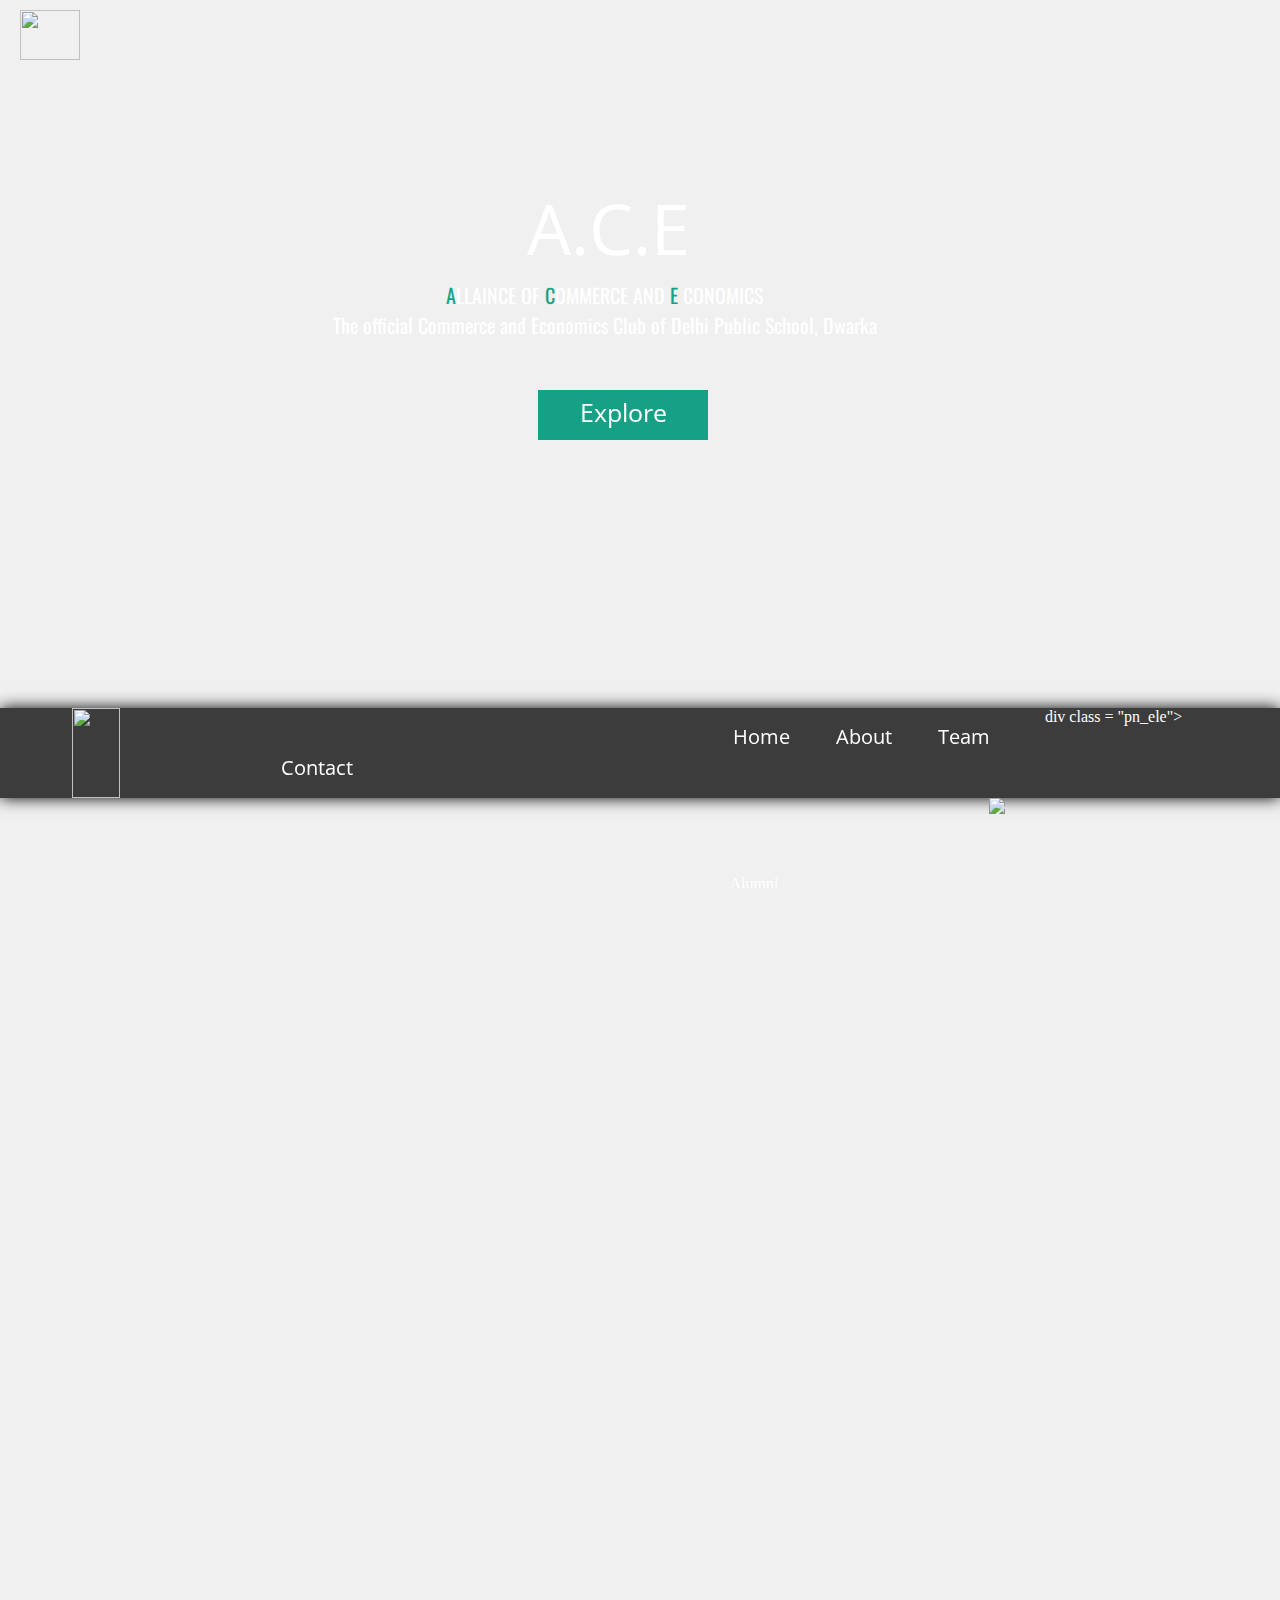
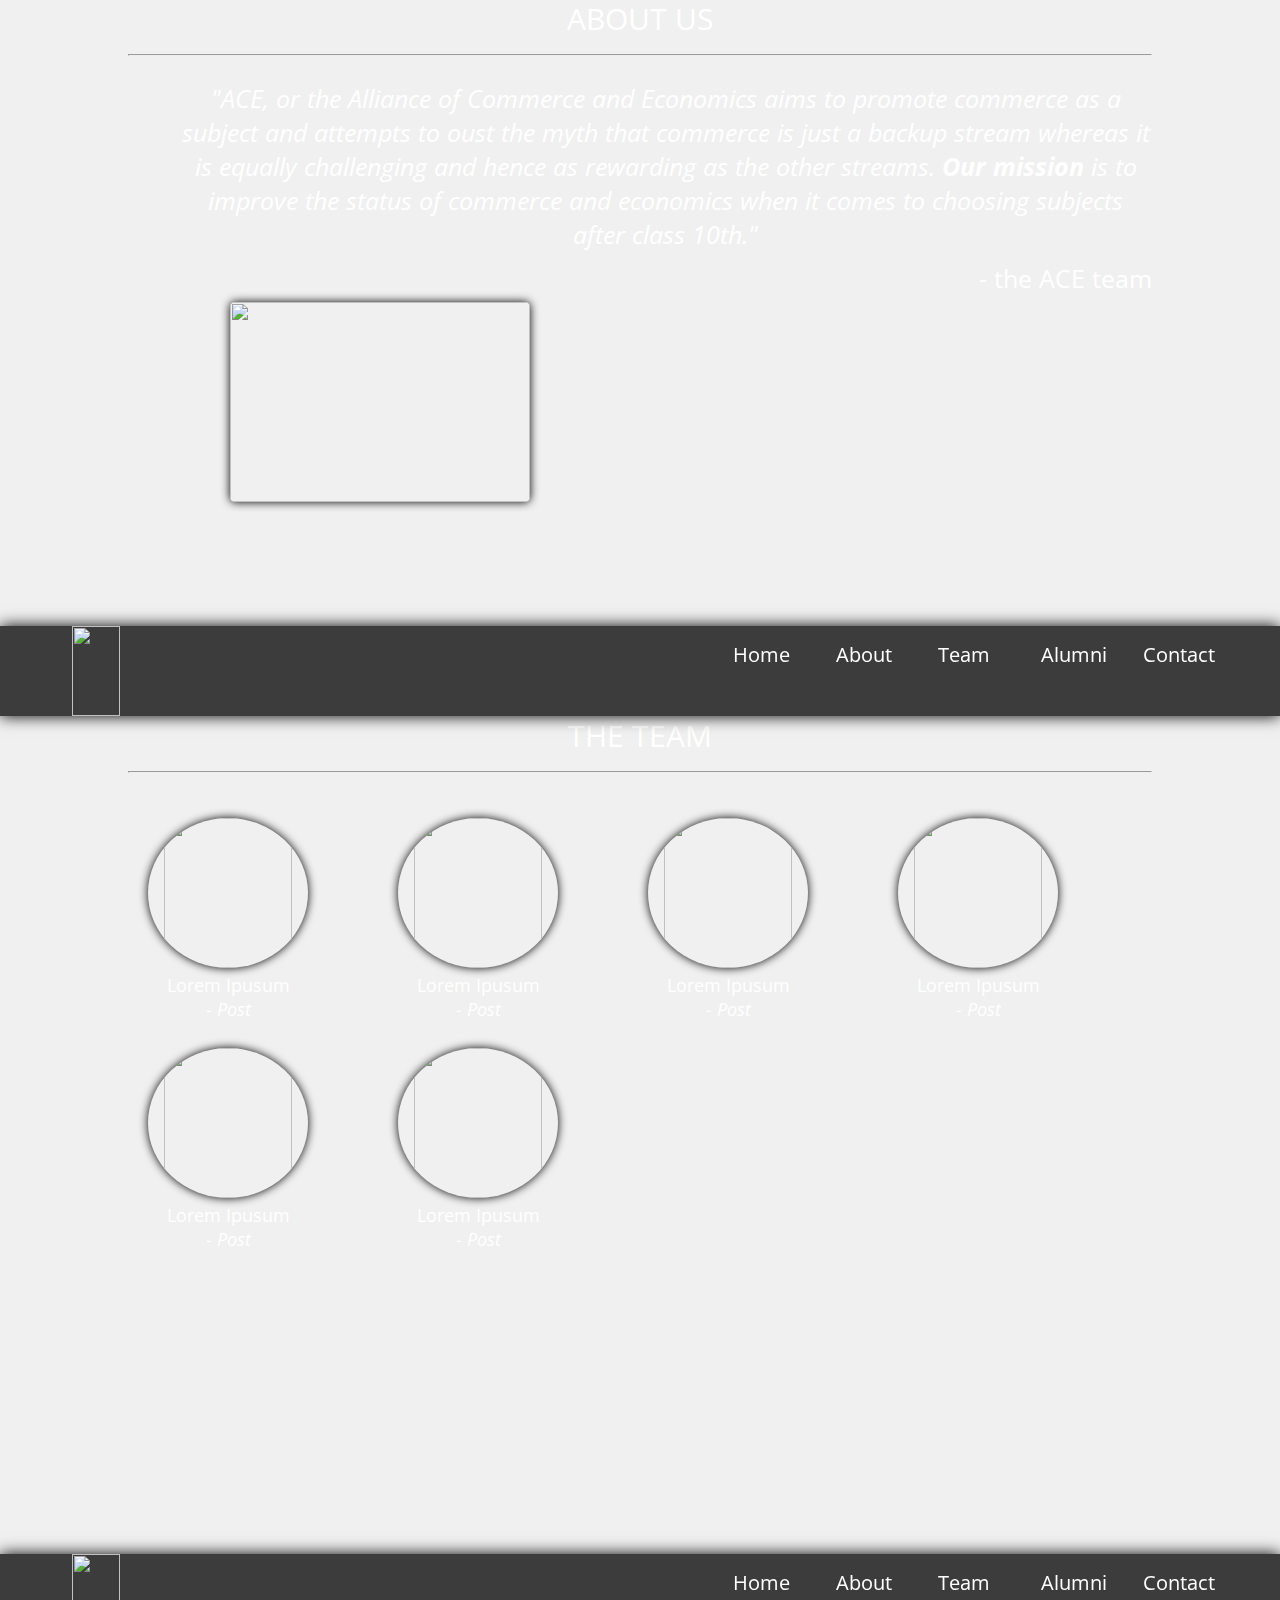
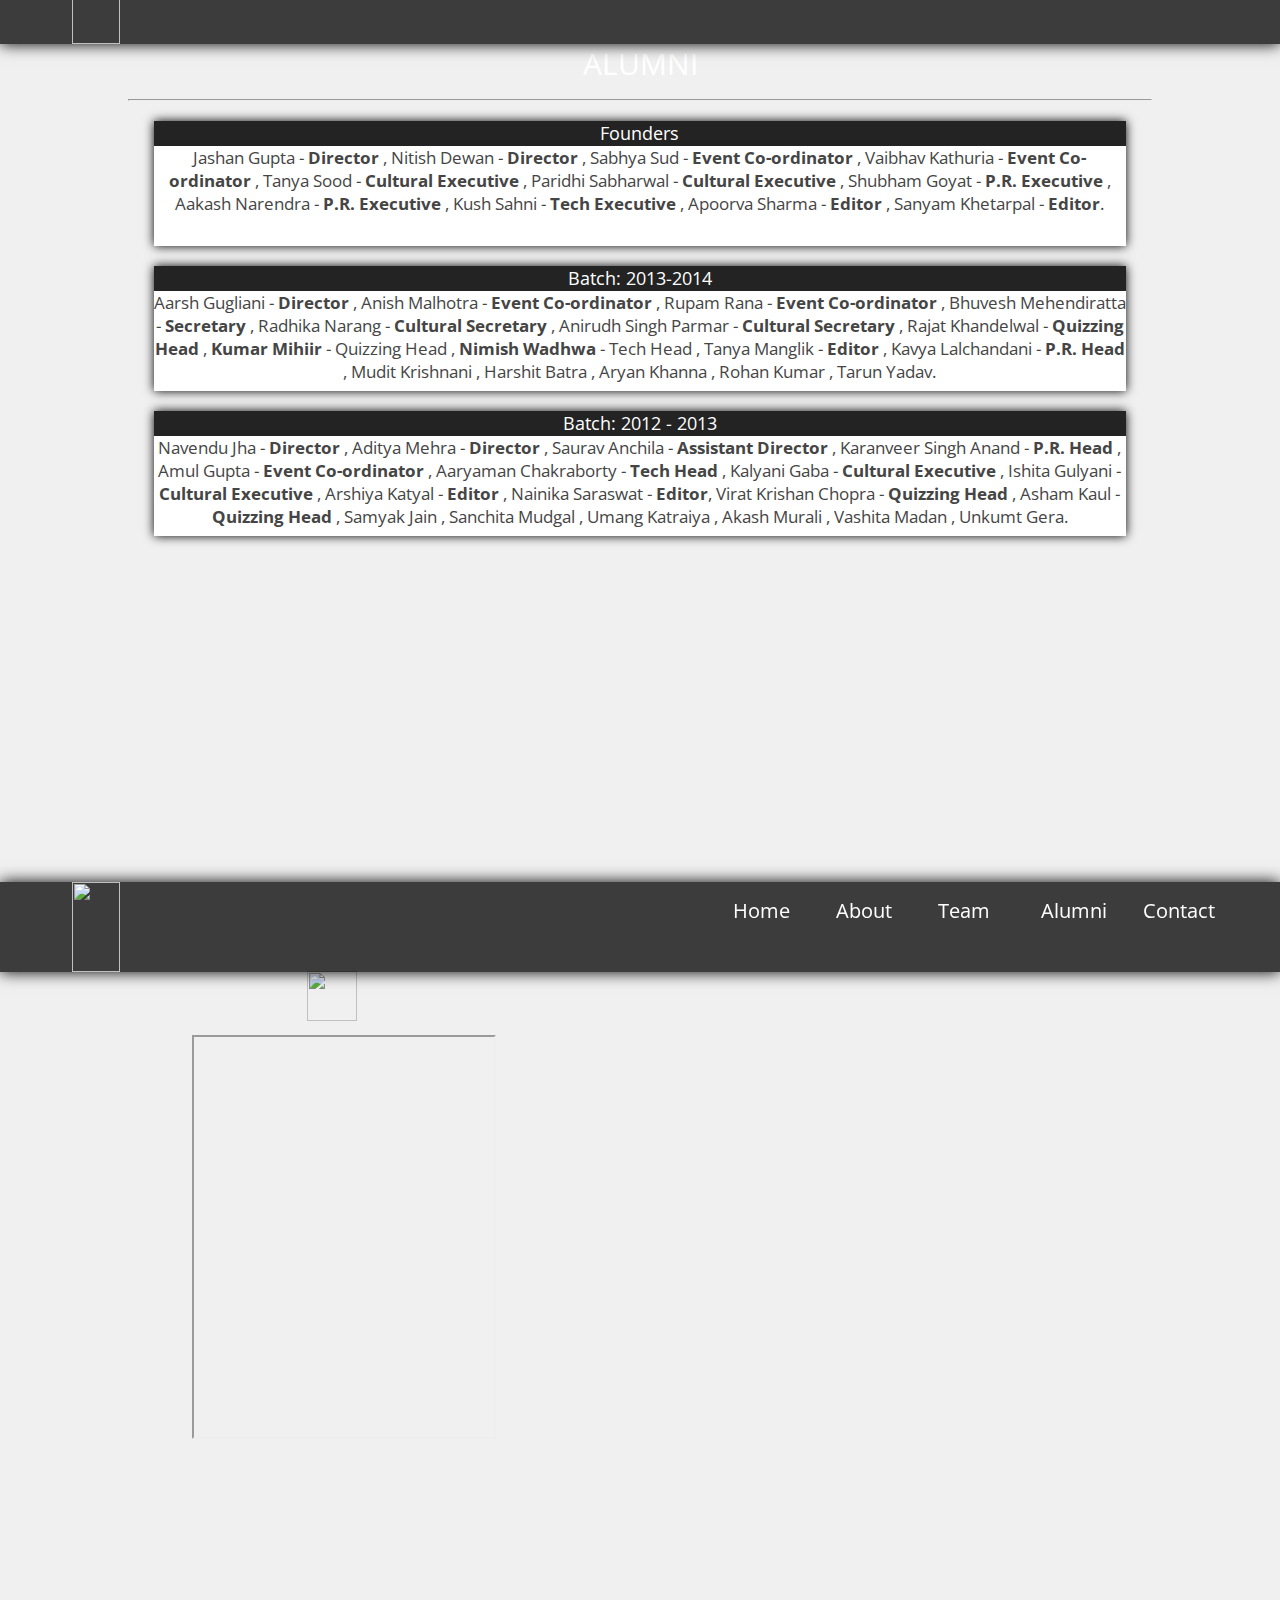
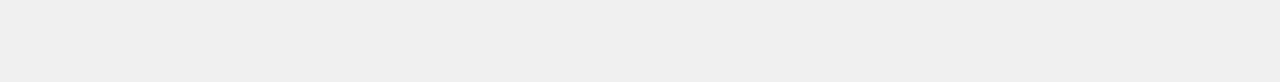
==== index.html @ 8c1ab6e9 "Update index.html" ====
<!doctype html>
<html lang = "en">
	<head>
		<meta charset = "utf-8" /> 
		<title> A.C.E | DPS Dwarka</title>
		<link rel = "stylesheet" href = "css/index.css" /> 
		<link href='https://fonts.googleapis.com/css?family=Oswald' rel='stylesheet' type='text/css'>
		<link href='https://fonts.googleapis.com/css?family=Open+Sans' rel='stylesheet' type='text/css'>
		<meta name="viewport" content="width=device-width, initial-scale=1">	
		</head>
	<body background="https://cloud.githubusercontent.com/assets/9591304/12650026/35ca5fbe-c607-11e5-887d-4e534e13777f.jpg">
		<div id = "first_page">
			<div id = "header">
				<div id = "head_img"> 
					<img src = "https://cloud.githubusercontent.com/assets/9591304/12650095/7d2b58ea-c607-11e5-8a89-701876fe457a.png" />
				</div>
			</div>
			<div id= "main_body">
				<div id = "title">A.C.E</div> 
				<div id = "sub_title">
					<span style = "color:#16a085;">A</span>LLAINCE OF <span style = "color:#16a085;">C</span>OMMERCE AND <span style = "color:#16a085;">E
					</span>CONOMICS </br> 
						The official Commerce and Economics Club of Delhi Public School, Dwarka
					</div>
				<a href = "#about"> <div class="exp">
				<span style="margin-left:25%;margin-top:3%;float:left;">Explore</span>
				</div></a>		
			</div>
		</div>	
		
		<div id = "about">
			<div class= "p_header">
				<div id = "p_logo">
					<img src="https://cloud.githubusercontent.com/assets/9591304/12650095/7d2b58ea-c607-11e5-8a89-701876fe457a.png">
				</div>
				<div id = "p_nav"> 
					<div class = "pn_ele">
						<a href="#first_page" class="hvr-underline-from-center">
							<img src="https://cloud.githubusercontent.com/assets/9591304/12650199/e47ae4d4-c607-11e5-97b6-40aad0ccdf33.png">
							<span style="float:left;margin-left:5%;margin-top:15%;">Home</span>
						</a>
					</div>
					<div class = "pn_ele">
						<a href="#about" class="hvr-underline-from-center">
							<img src="https://cloud.githubusercontent.com/assets/9591304/12650560/47801bd4-c609-11e5-82aa-835a73f709bf.png" >
							<span style="float:left;margin-left:5%;margin-top:15%;">About</span>
						</a>
					</div>
					<div class = "pn_ele">
						<a href="#team" class="hvr-underline-from-center">
							<img src="https://cloud.githubusercontent.com/assets/9591304/12650672/aa418762-c609-11e5-9c30-79400835ef48.png">
							<span style="float:left;margin-left:5%;margin-top:15%;">Team</span>
						</a>
					</div>
					div class = "pn_ele">
						<a href="#alumni" class="hvr-underline-from-center">
							<img src="https://cloud.githubusercontent.com/assets/9591304/12650609/71bec97c-c609-11e5-91e0-a05cb85dc952.png">
							<span style="float:left;margin-left:5%;margin-top:15%;">Alumni</span>
						</a>
					</div>
					<div class = "pn_ele">
						<a href="#contact" class="hvr-underline-from-center">
							<img src="https://cloud.githubusercontent.com/assets/9591304/12650779/2075c3b2-c60a-11e5-90ac-de8a950ea895.png">
							<span style="float:left;margin-left:5%;margin-top:15%;">Contact</span>
						</a>
					</div>
				</div>
			</div>
			<div id = "about_body">
				ABOUT US
				<hr>
				<span style= "margin-left:5%;float:left; margin-top:10px; font:normal 25px open sans"><i>"ACE, or the Alliance of Commerce and Economics aims to promote commerce as a subject and attempts to oust the myth that commerce is just a backup stream whereas it is equally challenging and hence as rewarding as the other streams. <b> Our mission </b> is to improve the status of commerce and economics when it comes to choosing subjects after class 10th."</i></span>
				<div style="clear:both"></div>
				<span style="float:right;font:normal 25px open sans;margin-top:10px;">- the ACE team</span>
				<img src="img/imgt.jpg" style="width:300px; height:200px; float:left; margin-top:5%; margin-left:10%;border-radius:5px;box-shadow:0px 0px 10px #000;">
			</div>
		</div>
		<div id="team">
			<div class= "p_header">
				<div id = "p_logo">
					<img src="https://cloud.githubusercontent.com/assets/9591304/12650095/7d2b58ea-c607-11e5-8a89-701876fe457a.png">
				</div>
				<div id = "p_nav"> 
					<div class = "pn_ele">
						<a href="#first_page" class="hvr-underline-from-center">
							<img src="https://cloud.githubusercontent.com/assets/9591304/12650199/e47ae4d4-c607-11e5-97b6-40aad0ccdf33.png">
							<span style="float:left;margin-left:5%;margin-top:15%;">Home</span>
						</a>
					</div>
					<div class = "pn_ele">
						<a href="#about" class="hvr-underline-from-center">
							<img src="https://cloud.githubusercontent.com/assets/9591304/12650560/47801bd4-c609-11e5-82aa-835a73f709bf.png" >
							<span style="float:left;margin-left:5%;margin-top:15%;">About</span>
						</a>
					</div>
					<div class = "pn_ele">
						<a href="#team" class="hvr-underline-from-center">
							<img src="https://cloud.githubusercontent.com/assets/9591304/12650672/aa418762-c609-11e5-9c30-79400835ef48.png">
							<span style="float:left;margin-left:5%;margin-top:15%;">Team</span>
						</a>
					</div>
					<div class = "pn_ele">
						<a href="#alumni" class="hvr-underline-from-center">
							<img src="https://cloud.githubusercontent.com/assets/9591304/12650609/71bec97c-c609-11e5-91e0-a05cb85dc952.png">
							<span style="float:left;margin-left:5%;margin-top:15%;">Alumni</span>
						</a>
					</div>
					<div class = "pn_ele">
						<a href="#contact" class="hvr-underline-from-center">
							<img src="https://cloud.githubusercontent.com/assets/9591304/12650779/2075c3b2-c60a-11e5-90ac-de8a950ea895.png">
							<span style="float:left;margin-left:5%;margin-top:15%;">Contact</span>
						</a>
					</div>
				</div>
			</div>
			<div id = "team_body">
				THE TEAM
				<hr>
				<div style="float:left;margin-top:5%"></div>
				<div class="person">
					<a target="blank"><div class="p_img">
						<img src="img/person.jpg">
					</div></a>
					<div class = "p_info">
						Lorem Ipusum</br>
						<i>- Post</i>
					</div>
				</div>
				<div class="person">
					<a target="blank"><div class="p_img">
						<img src="img/person.jpg">
					</div></a>
					<div class = "p_info">
						Lorem Ipusum</br>
						<i>- Post</i>
					</div>
				</div>
				<div class="person">
					<a target="blank"><div class="p_img">
						<img src="img/person.jpg">
					</div></a>
					<div class = "p_info">
						Lorem Ipusum</br>
						<i>- Post</i>
					</div>
				</div>
				<div class="person">
					<a target="blank"><div class="p_img">
						<img src="img/person.jpg">
					</div></a>
					<div class = "p_info">
						Lorem Ipusum</br>
						<i>- Post</i>
					</div>
				</div>
				<div class="person">
					<a target="blank"><div class="p_img">
						<img src="img/person.jpg">
					</div></a>
					<div class = "p_info">
						Lorem Ipusum</br>
						<i>- Post</i>
					</div>
				</div>
				<div class="person">
					<a target="blank"><div class="p_img">
						<img src="img/person.jpg">
					</div></a>
					<div class = "p_info">
						Lorem Ipusum</br>
						<i>- Post</i>
					</div>
				</div>
			</div>
		</div>
		<div id ="alumni">
			<div class= "p_header">
				<div id = "p_logo">
					<img src="https://cloud.githubusercontent.com/assets/9591304/12650095/7d2b58ea-c607-11e5-8a89-701876fe457a.png">
				</div>
				<div id = "p_nav"> 
					<div class = "pn_ele">
						<a href="#first_page" class="hvr-underline-from-center">
							<img src="https://cloud.githubusercontent.com/assets/9591304/12650199/e47ae4d4-c607-11e5-97b6-40aad0ccdf33.png">
							<span style="float:left;margin-left:5%;margin-top:15%;">Home</span>
						</a>
					</div>
					<div class = "pn_ele">
						<a href="#about" class="hvr-underline-from-center">
							<img src="https://cloud.githubusercontent.com/assets/9591304/12650560/47801bd4-c609-11e5-82aa-835a73f709bf.png" >
							<span style="float:left;margin-left:5%;margin-top:15%;">About</span>
						</a>
					</div>
					<div class = "pn_ele">
						<a href="#team" class="hvr-underline-from-center">
							<img src="https://cloud.githubusercontent.com/assets/9591304/12650672/aa418762-c609-11e5-9c30-79400835ef48.png">
							<span style="float:left;margin-left:5%;margin-top:15%;">Team</span>
						</a>
					</div>
					<div class = "pn_ele">
						<a href="#alumni" class="hvr-underline-from-center">
							<img src="https://cloud.githubusercontent.com/assets/9591304/12650609/71bec97c-c609-11e5-91e0-a05cb85dc952.png">
							<span style="float:left;margin-left:5%;margin-top:15%;">Alumni</span>
						</a>
					</div>
					<div class = "pn_ele">
						<a href="#contact" class="hvr-underline-from-center">
							<img src="https://cloud.githubusercontent.com/assets/9591304/12650779/2075c3b2-c60a-11e5-90ac-de8a950ea895.png">
							<span style="float:left;margin-left:5%;margin-top:15%;">Contact</span>
						</a>
					</div>
				</div>
			</div>
			<div id ="alumni_body">
				ALUMNI
				<HR>
				<div class="batch">
					<div class="batch_title">Founders</div>
					<div class="batch_body">
						Jashan Gupta - <b>Director</b> , Nitish Dewan - <b>Director</b> , Sabhya Sud - <b>Event Co-ordinator </b>, Vaibhav Kathuria - <b>Event Co-ordinator </b>, Tanya Sood - <b>Cultural Executive</b> , Paridhi Sabharwal - <b>Cultural Executive</b> , Shubham Goyat - <b>P.R. Executive </b>, Aakash Narendra - <b>P.R. Executive </b>, Kush Sahni - <b>Tech Executive </b>, Apoorva Sharma - <b>Editor </b>, Sanyam Khetarpal - <b>Editor</b>.
					</div>
				</div>
				<div class="batch">
					<div class="batch_title">Batch: 2013-2014</div>
					<div class="batch_body">
						Aarsh Gugliani - <b>Director</b> , Anish Malhotra - <b>Event Co-ordinator</b> , Rupam Rana - <b>Event Co-ordinator</b> , Bhuvesh Mehendiratta - <b>Secretary </b>, Radhika Narang - <b>Cultural Secretary</b> , Anirudh Singh Parmar - <b>Cultural Secretary </b>, Rajat Khandelwal - <b>Quizzing Head </b>, <b>Kumar Mihiir </b>- Quizzing Head , <b>Nimish Wadhwa</b> - Tech Head , Tanya Manglik - <b>Editor</b> , Kavya Lalchandani - <b>P.R. Head</b> , Mudit Krishnani , Harshit Batra , Aryan Khanna , Rohan Kumar , Tarun Yadav.
					</div>
				</div>
				<div class="batch">
					<div class="batch_title">Batch: 2012 - 2013</div>
					<div class="batch_body">
						Navendu Jha - <b>Director</b> , Aditya Mehra - <b>Director</b> , Saurav Anchila - <b>Assistant Director</b> , Karanveer Singh Anand - <b>P.R. Head</b> , Amul Gupta - <b>Event Co-ordinator</b> , Aaryaman Chakraborty - <b>Tech Head </b>, Kalyani Gaba - <b>Cultural Executive</b> , Ishita Gulyani - <b>Cultural Executive</b> , Arshiya Katyal - <b>Editor</b> , Nainika Saraswat - <b>Editor</b>, Virat Krishan Chopra - <b>Quizzing Head</b> , Asham Kaul - <b>Quizzing Head</b> , Samyak Jain , Sanchita Mudgal , Umang Katraiya , Akash Murali , Vashita Madan , Unkumt Gera.
					</div>
				</div>
			</div>
		</div>
		<div id="contact">
			<div class= "p_header">
				<div id = "p_logo">
					<img src="https://cloud.githubusercontent.com/assets/9591304/12650095/7d2b58ea-c607-11e5-8a89-701876fe457a.png">
				</div>
				<div id = "p_nav"> 
					<div class = "pn_ele">
						<a href="#first_page" class="hvr-underline-from-center">
							<img src="https://cloud.githubusercontent.com/assets/9591304/12650199/e47ae4d4-c607-11e5-97b6-40aad0ccdf33.png">
							<span style="float:left;margin-left:5%;margin-top:15%;">Home</span>
						</a>
					</div>
					<div class = "pn_ele">
						<a href="#about" class="hvr-underline-from-center">
							<img src="https://cloud.githubusercontent.com/assets/9591304/12650560/47801bd4-c609-11e5-82aa-835a73f709bf.png" >
							<span style="float:left;margin-left:5%;margin-top:15%;">About</span>
						</a>
					</div>
					<div class = "pn_ele">
						<a href="#team" class="hvr-underline-from-center">
							<img src="https://cloud.githubusercontent.com/assets/9591304/12650672/aa418762-c609-11e5-9c30-79400835ef48.png">
							<span style="float:left;margin-left:5%;margin-top:15%;">Team</span>
						</a>
					</div>
					<div class = "pn_ele">
						<a href="#alumni" class="hvr-underline-from-center">
							<img src="https://cloud.githubusercontent.com/assets/9591304/12650609/71bec97c-c609-11e5-91e0-a05cb85dc952.png">
							<span style="float:left;margin-left:5%;margin-top:15%;">Alumni</span>
						</a>
					</div>
					<div class = "pn_ele">
						<a href="#contact" class="hvr-underline-from-center">
							<img src="https://cloud.githubusercontent.com/assets/9591304/12650779/2075c3b2-c60a-11e5-90ac-de8a950ea895.png">
							<span style="float:left;margin-left:5%;margin-top:15%;">Contact</span>
						</a>
					</div>
				</div>
			</div>
			<div id="contact_body">
				<div class="frame">
					<iframe src="https://www.facebook.com/ace.dps/" style = "position:absolute; margin-top:5%;
					margin-left:-35%;height:400px; width:300px;"></iframe>
					<img src="img/fl.png" style="float:left; width:50px; height:50px;margin-left:17.5%;">
				</div>
				<div class="frame"></div>
			</div>
		</div>
	</body>
</html>
---- css/index.css ----
body{
	text-align :center;
	margin: 0px;
	background-color: #f0f0f0;
	width:100%;
	height:100%;
	color:#fff;
	overflow-y:hidden;
}
#first_page{
	width:100%;
	height:100%;
}
/* header */
#header{
	width:100%;
	height:80px;
}

#head_img{
	float:left;
	width : 13%;
	height:80px;
}
#head_img img{
	float: left;
	width:60px;
	height:50px;
	margin-left:20px;
	margin-top:10px;
}

/* main body */
#main_body{
	width:100%;
	height:500px;
}
#title{
	position : absolute;
	width:20%;
	height:100px;
	margin-left:37.5%;
	margin-top:100px;
	float:left;
	font:normal 70px open sans; 
	word-spacing: 60px;
}
#sub_title{
	margin-left:26%;
	float:left;
	margin-top:200px;
	font:normal 20px Oswald;
}
.exp{
	float:left;
	margin-top: 50px;
	margin-left:42%;
	background: #16a085;
	width:170px;
	height:50px;
	font:normal 25px open sans;
}
a{
	text-decoration: none;
	color: #fff;
}
.exp {
  display: inline-block;
  vertical-align: middle;
  -webkit-transform: translateZ(0);
  transform: translateZ(0);
  box-shadow: 0 0 1px rgba(0, 0, 0, 0);
  -webkit-backface-visibility: hidden;
  backface-visibility: hidden;
  -moz-osx-font-smoothing: grayscale;
  position: relative;
  -webkit-transition-duration: 0.3s;
  transition-duration: 0.3s;
  -webkit-transition-property: transform;
  transition-property: transform;
}
.exp:before {
  pointer-events: none;
  position: absolute;
  z-index: -1;
  content: '';
  top: 100%;
  left: 5%;
  height: 10px;
  width: 90%;
  opacity: 0;
  background: -webkit-radial-gradient(center, ellipse, rgba(0, 0, 0, 0.85) 0%, rgba(0, 0, 0, 0) 80%);
  background: radial-gradient(ellipse at center, rgba(0, 0, 0, 0.85) 0%, rgba(0, 0, 0, 0) 80%);
  /* W3C */
  -webkit-transition-duration: 0.3s;
  transition-duration: 0.3s;
  -webkit-transition-property: transform, opacity;
  transition-property: transform, opacity;
}
.exp:hover, .exp:focus, .exp:active {
  -webkit-transform: translateY(-5px);
  transform: translateY(-5px);
  /* move the element up by 5px */
}
.exp:hover:before, .exp:focus:before, .exp:active:before {
  opacity: 1;
  -webkit-transform: translateY(5px);
  transform: translateY(5px);
}
#about{
	float:left;
	width:100%;
	height:800px;
	margin-top:10%;
	background: url('file:///home/yogesh/Desktop/Webd%20projects/ace%20/img/about.jpg');
}
.p_header{
	width:100%;
	height:10%;
	background :rgba(0,0,0,0.75);
	position: absolute;
	box-shadow:0px 0px 15px rgb(0,0,0);
}
#p_logo{
	width:15%;
	height:100%;
	float:left;
}
#p_logo img{
	width:50%;
	height:100%;
}
#p_nav{
	float:right;
	width:40%;
	height:100%;
	margin-right:5%;
}
#p_nav a{
	text-decoration:none;
	color:#fff;
	width:100%;
	height:100%;
}
.pn_ele{
	width:20%;
	height:100%;
	float:left;
	font:normal 20px open sans;
}
.pn_ele img{
	float:left;
	margin-top:22%;
	margin-left:10%;
	width:14px;
	height:14px;
}
.hvr-underline-from-center {
  display: inline-block;
  vertical-align: middle;
  -webkit-transform: translateZ(0);
  transform: translateZ(0);
  box-shadow: 0 0 1px rgba(0, 0, 0, 0);
  -webkit-backface-visibility: hidden;
  backface-visibility: hidden;
  -moz-osx-font-smoothing: grayscale;
  position: relative;
  overflow: hidden;
}
.hvr-underline-from-center:before {
  content: "";
  position: absolute;
  z-index: -1;
  left: 50%;
  right: 50%;
  bottom: 0;
  background: #fff;
  height: 4px;
  -webkit-transition-property: left, right;
  transition-property: left, right;
  -webkit-transition-duration: 0.3s;
  transition-duration: 0.3s;
  -webkit-transition-timing-function: ease-out;
  transition-timing-function: ease-out;
}
.hvr-underline-from-center:hover:before, .hvr-underline-from-center:focus:before, .hvr-underline-from-center:active:before {
  left: 0;
  right: 0;
}
#about_body{
	width:80%;
	margin-left:10%;
	float:left;
	height:500px;
	margin-top:7%;
	font:normal 30px open sans;
}
#team{
	float:left;
	width:100%;
	height:800px;
	margin-top:10%;
	background: url('file:///home/yogesh/Desktop/Webd%20projects/ace%20/img/about.jpg');
}
#team_body{
	width:80%;
	margin-left:10%;
	float:left;
	height:500px;
	margin-top:7%;
	font:normal 30px open sans;
}
.person{
	width:200px;
	height:200px;
	float:left;
	margin-right:50px;
	margin-top:30px;
}
.p_img{
	width:100%;
	height:75%;
}
.p_img img{
	width:80%;
	height:100%;
	border-radius:50%;
	box-shadow: 0px 0px 10px #000;
}
.p_info{
	margin-top:5px;
	font:normal 18px open sans;
}
#alumni{
	float:left;
	width:100%;
	height:800px;
	margin-top:10%;
	background: url('file:///home/yogesh/Desktop/Webd%20projects/ace%20/img/about.jpg');
}
#alumni_body{
	width:80%;
	margin-left:10%;
	float:left;
	height:500px;
	margin-top:7%;
	font:normal 30px open sans;
}
.batch{
	width:95%;
	margin-left:2.5%;
	height:25%;
	background: #fff;
	box-shadow: 0px 0px 10px #000;
	margin-top:20px;
}
.batch_title{
	width:100%;
	height:20%;
	background:#232323;
	font:normal 18px open sans;
}
.batch_body{
	font:normal 17px open sans;
	color: #454545;
}
#contact{
	float:left;
	width:100%;
	height:800px;
	margin-top:10%;
	background: url('file:///home/yogesh/Desktop/Webd%20projects/ace%20/img/about.jpg');
}
#contact_body{
	width:80%;
	margin-left:10%;
	float:left;
	height:500px;
	margin-top:7%;
	font:normal 30px open sans;
}
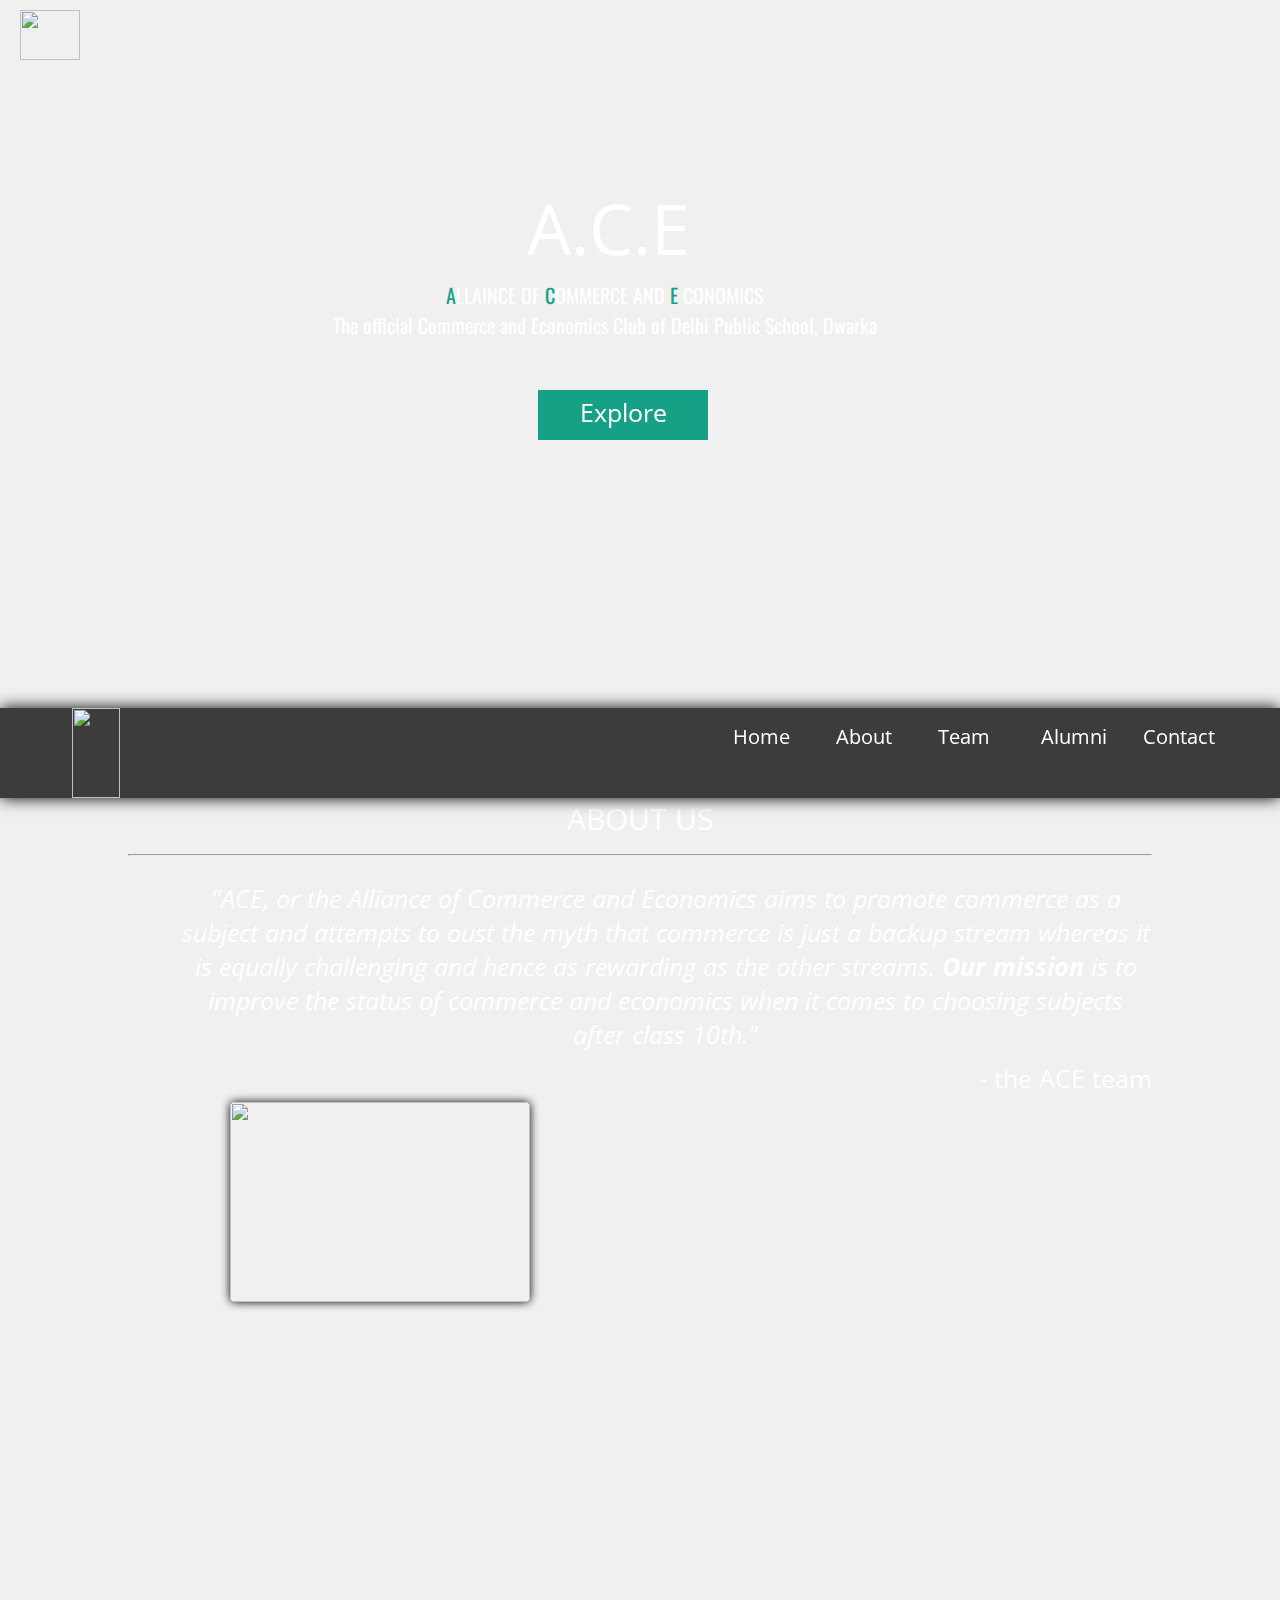
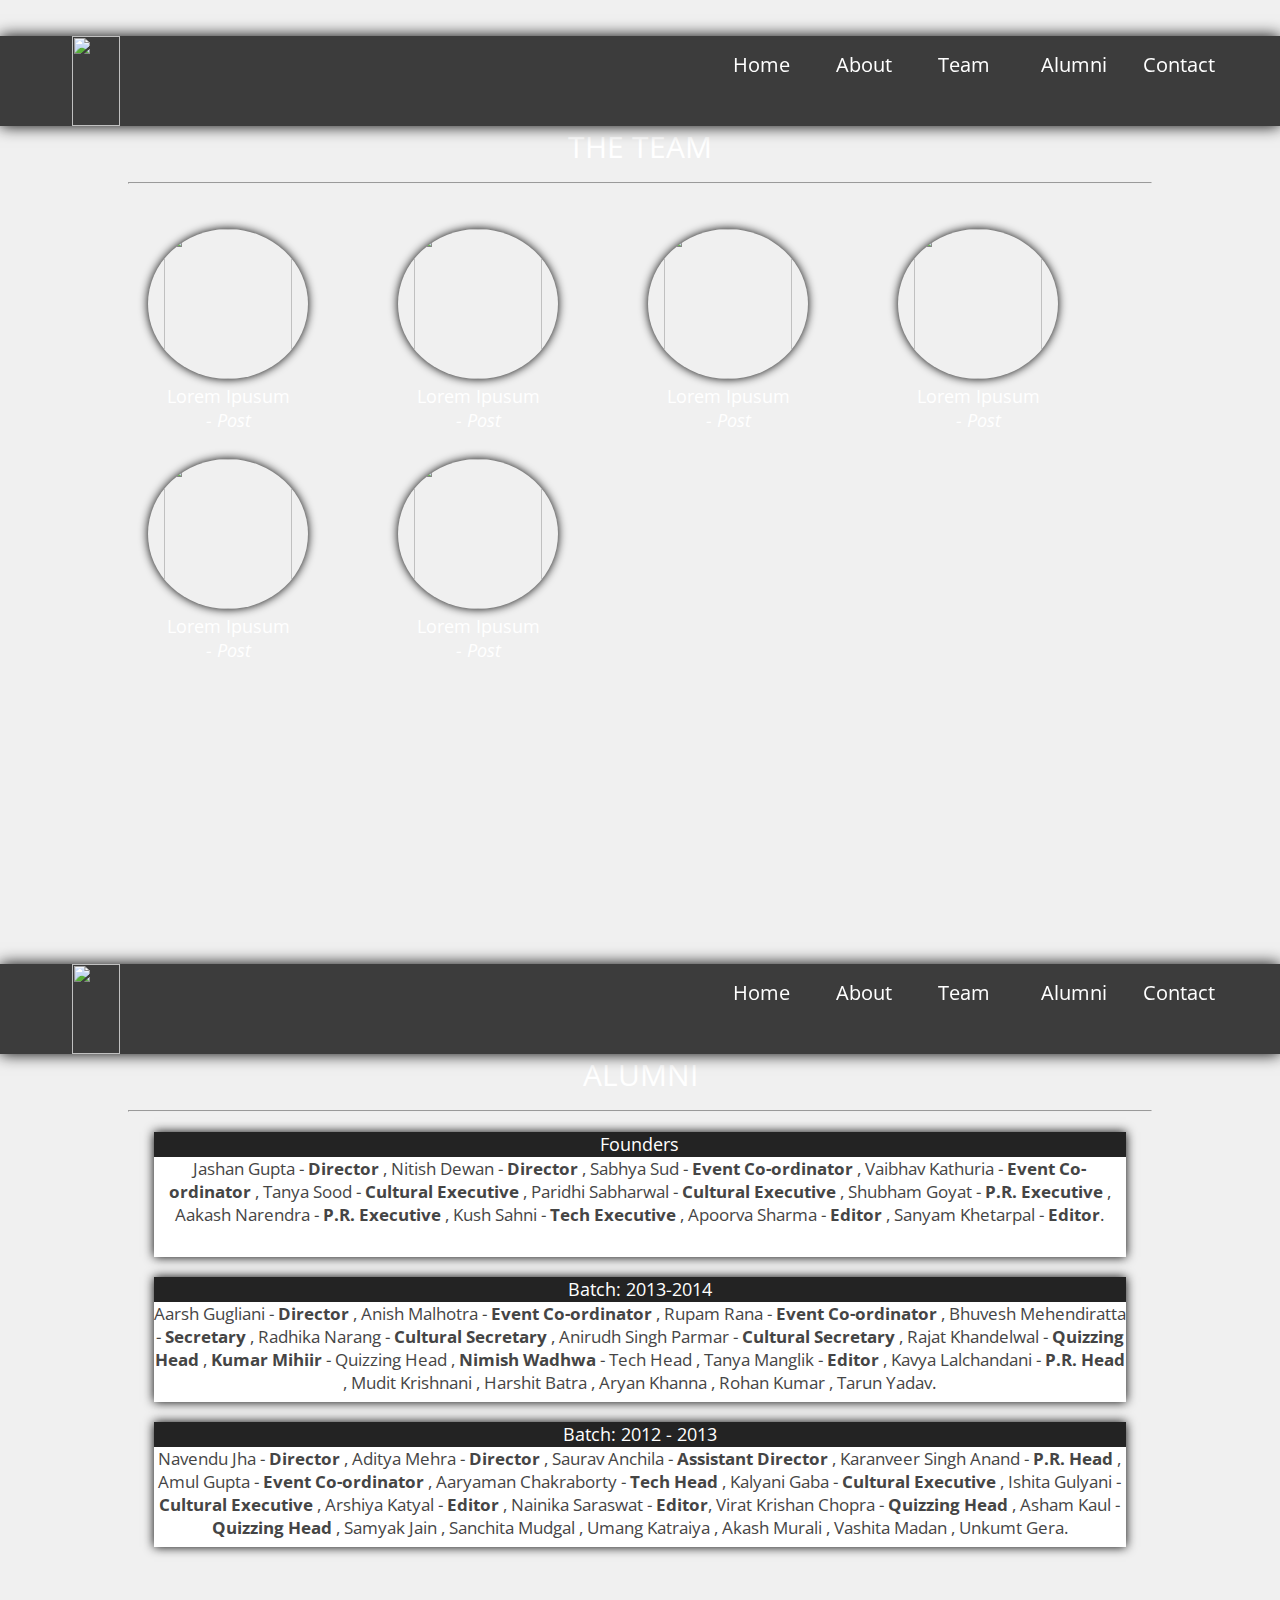
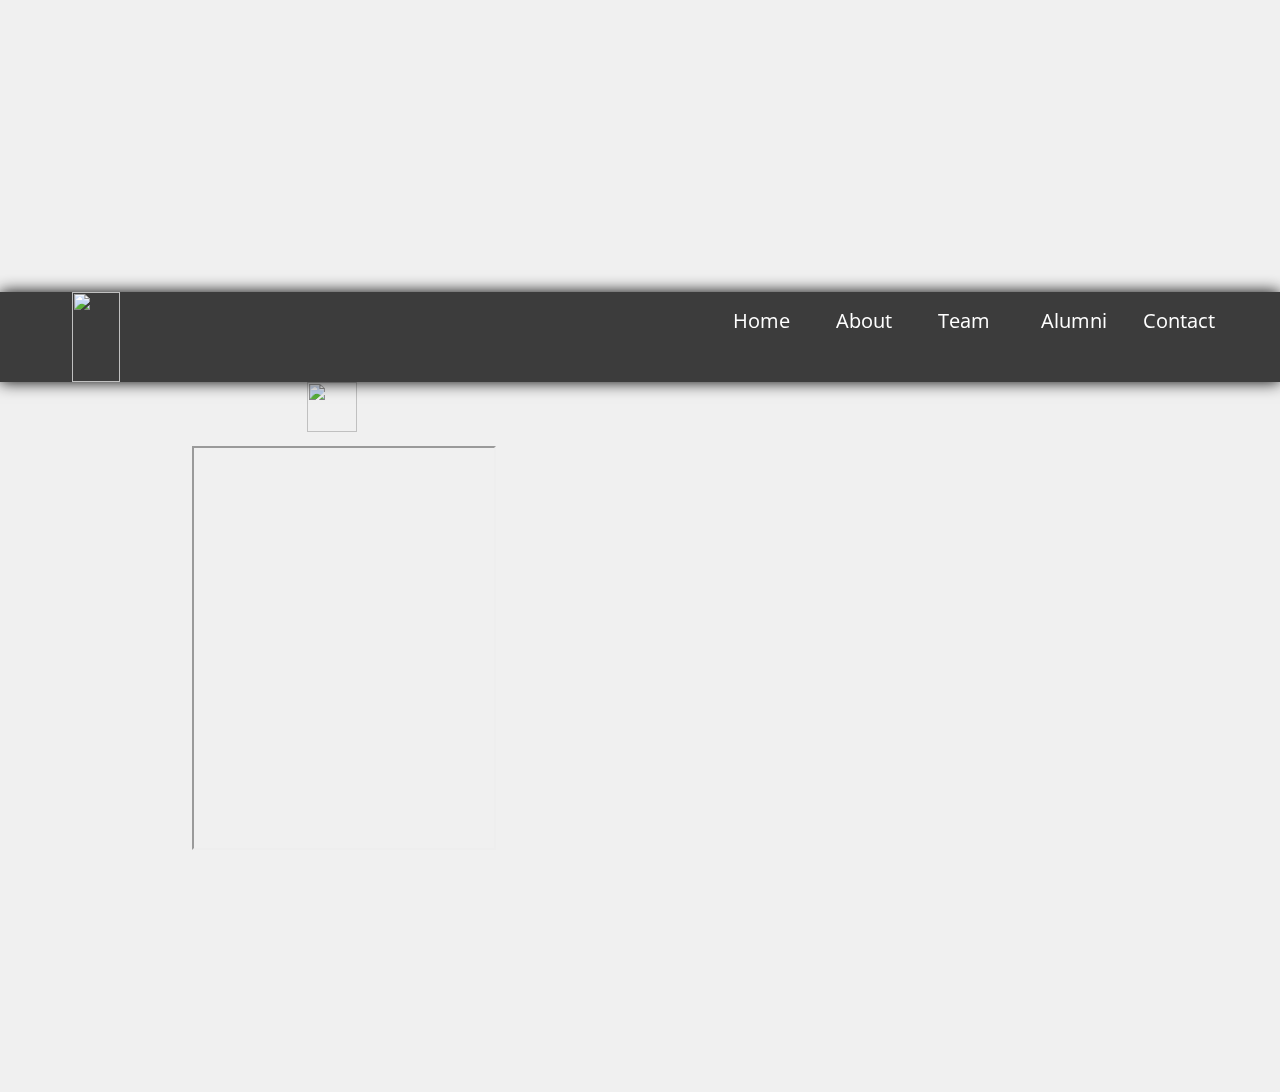
==== commit d1c7675f: "Update index.html" ====
--- a/index.html
+++ b/index.html
@@ -52,7 +52,7 @@
 							<span style="float:left;margin-left:5%;margin-top:15%;">Team</span>
 						</a>
 					</div>
-					div class = "pn_ele">
+					<div class = "pn_ele">
 						<a href="#alumni" class="hvr-underline-from-center">
 							<img src="https://cloud.githubusercontent.com/assets/9591304/12650609/71bec97c-c609-11e5-91e0-a05cb85dc952.png">
 							<span style="float:left;margin-left:5%;margin-top:15%;">Alumni</span>
@@ -72,7 +72,7 @@
 				<span style= "margin-left:5%;float:left; margin-top:10px; font:normal 25px open sans"><i>"ACE, or the Alliance of Commerce and Economics aims to promote commerce as a subject and attempts to oust the myth that commerce is just a backup stream whereas it is equally challenging and hence as rewarding as the other streams. <b> Our mission </b> is to improve the status of commerce and economics when it comes to choosing subjects after class 10th."</i></span>
 				<div style="clear:both"></div>
 				<span style="float:right;font:normal 25px open sans;margin-top:10px;">- the ACE team</span>
-				<img src="img/imgt.jpg" style="width:300px; height:200px; float:left; margin-top:5%; margin-left:10%;border-radius:5px;box-shadow:0px 0px 10px #000;">
+				<img src="https://cloud.githubusercontent.com/assets/9591304/12651268/f4e8d25a-c60b-11e5-84e0-7e200daca246.jpg" style="width:300px; height:200px; float:left; margin-top:5%; margin-left:10%;border-radius:5px;box-shadow:0px 0px 10px #000;">
 			</div>
 		</div>
 		<div id="team">
@@ -119,52 +119,52 @@
 				<div style="float:left;margin-top:5%"></div>
 				<div class="person">
 					<a target="blank"><div class="p_img">
-						<img src="img/person.jpg">
-					</div></a>
-					<div class = "p_info">
-						Lorem Ipusum</br>
-						<i>- Post</i>
-					</div>
-				</div>
-				<div class="person">
-					<a target="blank"><div class="p_img">
-						<img src="img/person.jpg">
-					</div></a>
-					<div class = "p_info">
-						Lorem Ipusum</br>
-						<i>- Post</i>
-					</div>
-				</div>
-				<div class="person">
-					<a target="blank"><div class="p_img">
-						<img src="img/person.jpg">
-					</div></a>
-					<div class = "p_info">
-						Lorem Ipusum</br>
-						<i>- Post</i>
-					</div>
-				</div>
-				<div class="person">
-					<a target="blank"><div class="p_img">
-						<img src="img/person.jpg">
-					</div></a>
-					<div class = "p_info">
-						Lorem Ipusum</br>
-						<i>- Post</i>
-					</div>
-				</div>
-				<div class="person">
-					<a target="blank"><div class="p_img">
-						<img src="img/person.jpg">
-					</div></a>
-					<div class = "p_info">
-						Lorem Ipusum</br>
-						<i>- Post</i>
-					</div>
-				</div>
-				<div class="person">
-					<a target="blank"><div class="p_img">
-						<img src="img/person.jpg">
+						<img src="https://cloud.githubusercontent.com/assets/9591304/12651273/f93aa090-c60b-11e5-8842-9804f4460e1a.jpg">
+					</div></a>
+					<div class = "p_info">
+						Lorem Ipusum</br>
+						<i>- Post</i>
+					</div>
+				</div>
+				<div class="person">
+					<a target="blank"><div class="p_img">
+						<img src="https://cloud.githubusercontent.com/assets/9591304/12651273/f93aa090-c60b-11e5-8842-9804f4460e1a.jpg">
+					</div></a>
+					<div class = "p_info">
+						Lorem Ipusum</br>
+						<i>- Post</i>
+					</div>
+				</div>
+				<div class="person">
+					<a target="blank"><div class="p_img">
+						<img src="https://cloud.githubusercontent.com/assets/9591304/12651273/f93aa090-c60b-11e5-8842-9804f4460e1a.jpg">
+					</div></a>
+					<div class = "p_info">
+						Lorem Ipusum</br>
+						<i>- Post</i>
+					</div>
+				</div>
+				<div class="person">
+					<a target="blank"><div class="p_img">
+						<img src="https://cloud.githubusercontent.com/assets/9591304/12651273/f93aa090-c60b-11e5-8842-9804f4460e1a.jpg">
+					</div></a>
+					<div class = "p_info">
+						Lorem Ipusum</br>
+						<i>- Post</i>
+					</div>
+				</div>
+				<div class="person">
+					<a target="blank"><div class="p_img">
+						<img src="https://cloud.githubusercontent.com/assets/9591304/12651273/f93aa090-c60b-11e5-8842-9804f4460e1a.jpg">
+					</div></a>
+					<div class = "p_info">
+						Lorem Ipusum</br>
+						<i>- Post</i>
+					</div>
+				</div>
+				<div class="person">
+					<a target="blank"><div class="p_img">
+						<img src="https://cloud.githubusercontent.com/assets/9591304/12651273/f93aa090-c60b-11e5-8842-9804f4460e1a.jpg">
 					</div></a>
 					<div class = "p_info">
 						Lorem Ipusum</br>
@@ -276,7 +276,7 @@
 				<div class="frame">
 					<iframe src="https://www.facebook.com/ace.dps/" style = "position:absolute; margin-top:5%;
 					margin-left:-35%;height:400px; width:300px;"></iframe>
-					<img src="img/fl.png" style="float:left; width:50px; height:50px;margin-left:17.5%;">
+					<img src="https://cloud.githubusercontent.com/assets/9591304/12651278/fda3b7a2-c60b-11e5-8190-13587477c979.png" style="float:left; width:50px; height:50px;margin-left:17.5%;">
 				</div>
 				<div class="frame"></div>
 			</div>
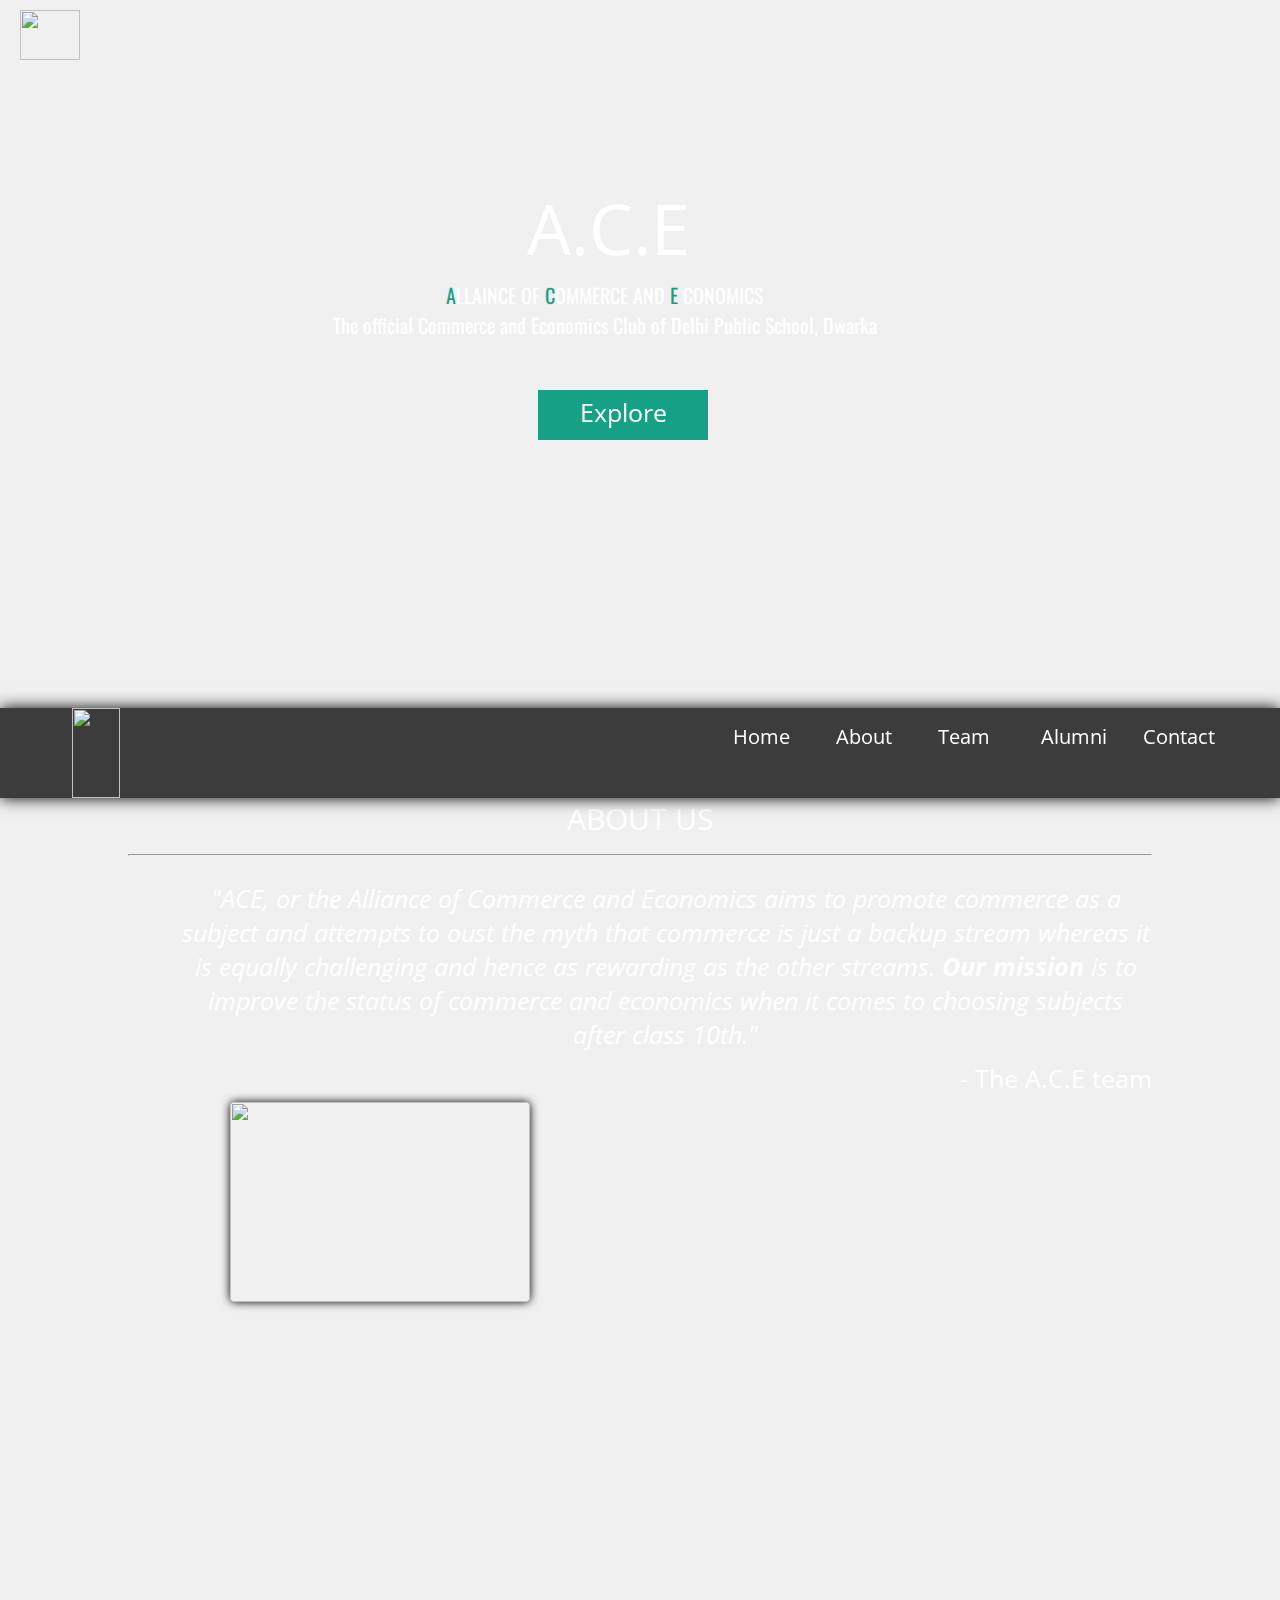
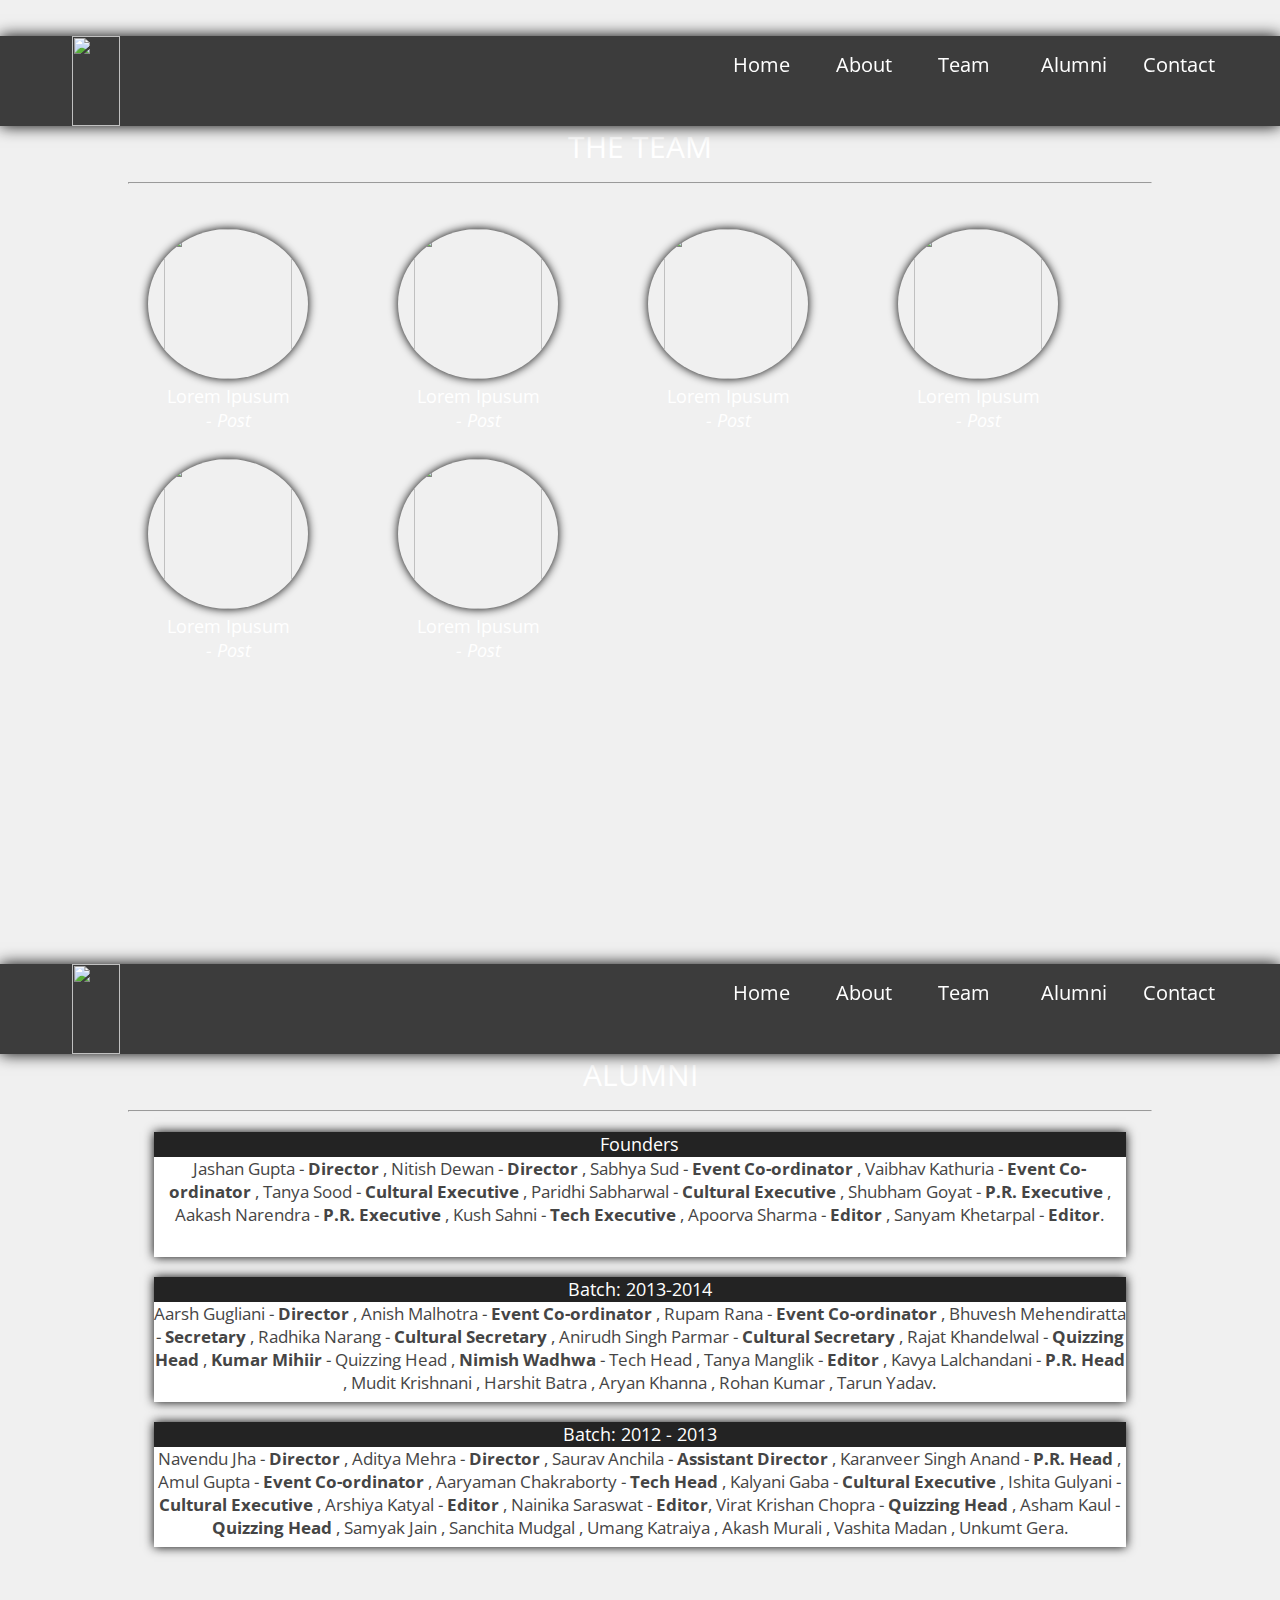
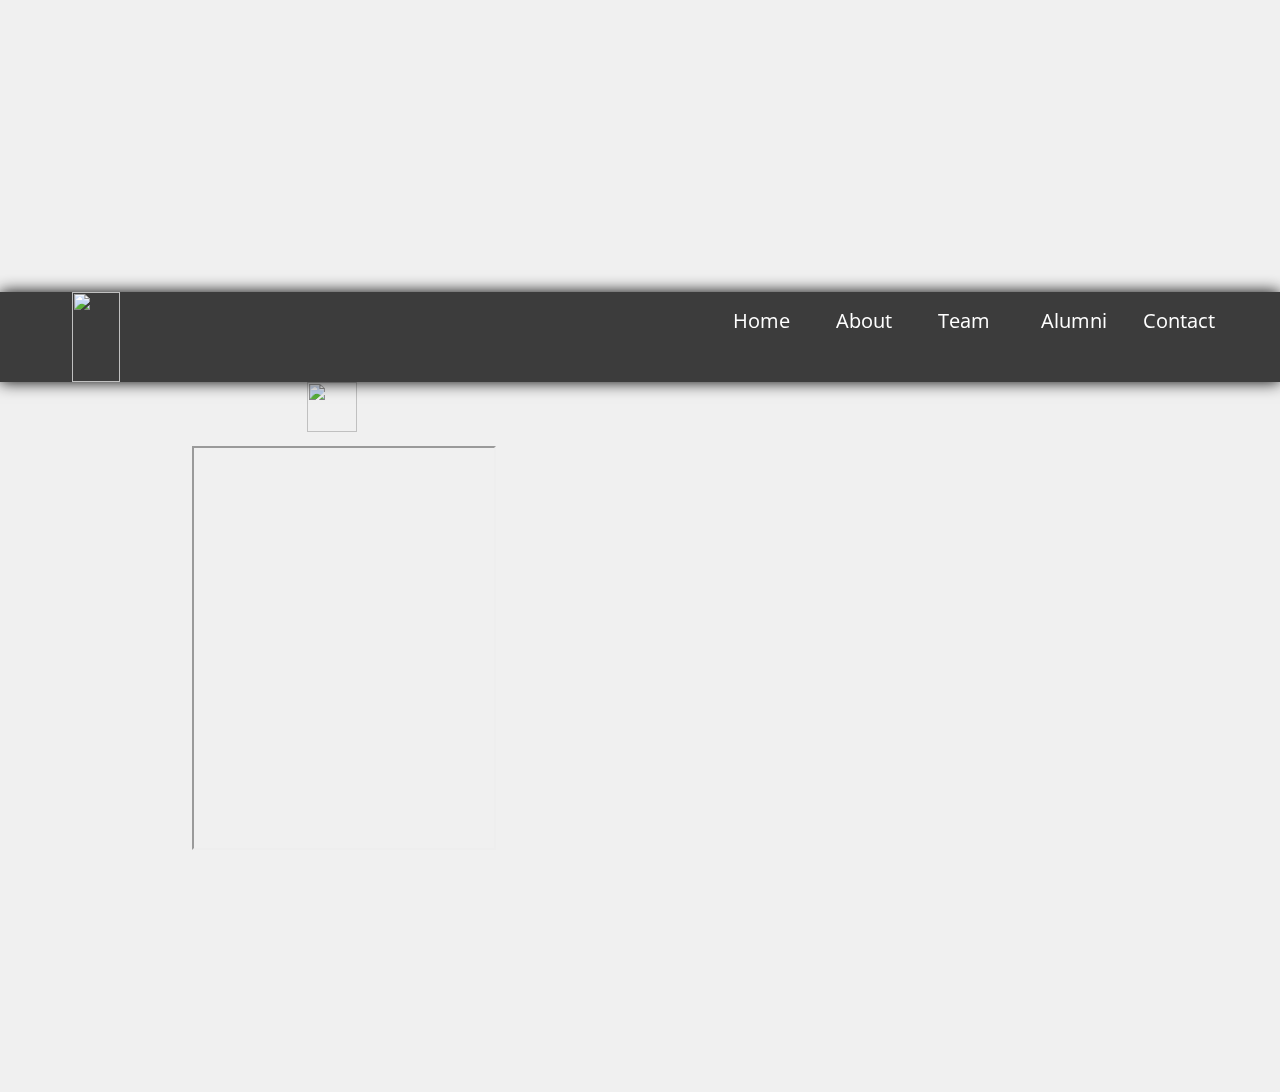
==== commit 2cbbaf48: "Update index.html" ====
--- a/index.html
+++ b/index.html
@@ -71,7 +71,7 @@
 				<hr>
 				<span style= "margin-left:5%;float:left; margin-top:10px; font:normal 25px open sans"><i>"ACE, or the Alliance of Commerce and Economics aims to promote commerce as a subject and attempts to oust the myth that commerce is just a backup stream whereas it is equally challenging and hence as rewarding as the other streams. <b> Our mission </b> is to improve the status of commerce and economics when it comes to choosing subjects after class 10th."</i></span>
 				<div style="clear:both"></div>
-				<span style="float:right;font:normal 25px open sans;margin-top:10px;">- the ACE team</span>
+				<span style="float:right;font:normal 25px open sans;margin-top:10px;">- The A.C.E team</span>
 				<img src="https://cloud.githubusercontent.com/assets/9591304/12651268/f4e8d25a-c60b-11e5-84e0-7e200daca246.jpg" style="width:300px; height:200px; float:left; margin-top:5%; margin-left:10%;border-radius:5px;box-shadow:0px 0px 10px #000;">
 			</div>
 		</div>
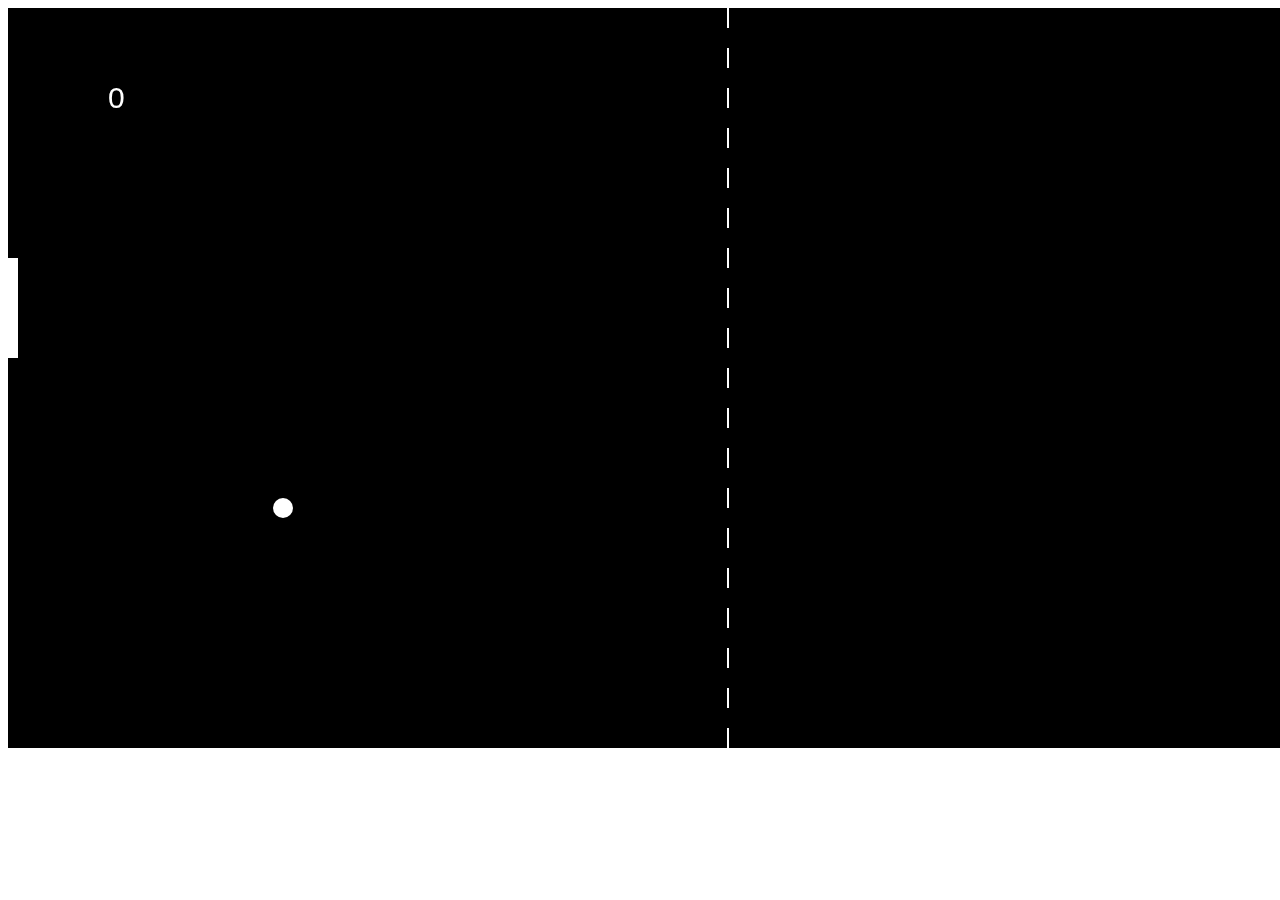
==== commit d58b9c7b: "Add files via upload" ====
--- a/index.html
+++ b/index.html
@@ -1,285 +1,161 @@
-<!doctype html>
-<html lang = "en">
-	<head>
-		<meta charset = "utf-8" /> 
-		<title> A.C.E | DPS Dwarka</title>
-		<link rel = "stylesheet" href = "css/index.css" /> 
-		<link href='https://fonts.googleapis.com/css?family=Oswald' rel='stylesheet' type='text/css'>
-		<link href='https://fonts.googleapis.com/css?family=Open+Sans' rel='stylesheet' type='text/css'>
-		<meta name="viewport" content="width=device-width, initial-scale=1">	
-		</head>
-	<body background="https://cloud.githubusercontent.com/assets/9591304/12650026/35ca5fbe-c607-11e5-887d-4e534e13777f.jpg">
-		<div id = "first_page">
-			<div id = "header">
-				<div id = "head_img"> 
-					<img src = "https://cloud.githubusercontent.com/assets/9591304/12650095/7d2b58ea-c607-11e5-8a89-701876fe457a.png" />
-				</div>
-			</div>
-			<div id= "main_body">
-				<div id = "title">A.C.E</div> 
-				<div id = "sub_title">
-					<span style = "color:#16a085;">A</span>LLAINCE OF <span style = "color:#16a085;">C</span>OMMERCE AND <span style = "color:#16a085;">E
-					</span>CONOMICS </br> 
-						The official Commerce and Economics Club of Delhi Public School, Dwarka
-					</div>
-				<a href = "#about"> <div class="exp">
-				<span style="margin-left:25%;margin-top:3%;float:left;">Explore</span>
-				</div></a>		
-			</div>
-		</div>	
-		
-		<div id = "about">
-			<div class= "p_header">
-				<div id = "p_logo">
-					<img src="https://cloud.githubusercontent.com/assets/9591304/12650095/7d2b58ea-c607-11e5-8a89-701876fe457a.png">
-				</div>
-				<div id = "p_nav"> 
-					<div class = "pn_ele">
-						<a href="#first_page" class="hvr-underline-from-center">
-							<img src="https://cloud.githubusercontent.com/assets/9591304/12650199/e47ae4d4-c607-11e5-97b6-40aad0ccdf33.png">
-							<span style="float:left;margin-left:5%;margin-top:15%;">Home</span>
-						</a>
-					</div>
-					<div class = "pn_ele">
-						<a href="#about" class="hvr-underline-from-center">
-							<img src="https://cloud.githubusercontent.com/assets/9591304/12650560/47801bd4-c609-11e5-82aa-835a73f709bf.png" >
-							<span style="float:left;margin-left:5%;margin-top:15%;">About</span>
-						</a>
-					</div>
-					<div class = "pn_ele">
-						<a href="#team" class="hvr-underline-from-center">
-							<img src="https://cloud.githubusercontent.com/assets/9591304/12650672/aa418762-c609-11e5-9c30-79400835ef48.png">
-							<span style="float:left;margin-left:5%;margin-top:15%;">Team</span>
-						</a>
-					</div>
-					<div class = "pn_ele">
-						<a href="#alumni" class="hvr-underline-from-center">
-							<img src="https://cloud.githubusercontent.com/assets/9591304/12650609/71bec97c-c609-11e5-91e0-a05cb85dc952.png">
-							<span style="float:left;margin-left:5%;margin-top:15%;">Alumni</span>
-						</a>
-					</div>
-					<div class = "pn_ele">
-						<a href="#contact" class="hvr-underline-from-center">
-							<img src="https://cloud.githubusercontent.com/assets/9591304/12650779/2075c3b2-c60a-11e5-90ac-de8a950ea895.png">
-							<span style="float:left;margin-left:5%;margin-top:15%;">Contact</span>
-						</a>
-					</div>
-				</div>
-			</div>
-			<div id = "about_body">
-				ABOUT US
-				<hr>
-				<span style= "margin-left:5%;float:left; margin-top:10px; font:normal 25px open sans"><i>"ACE, or the Alliance of Commerce and Economics aims to promote commerce as a subject and attempts to oust the myth that commerce is just a backup stream whereas it is equally challenging and hence as rewarding as the other streams. <b> Our mission </b> is to improve the status of commerce and economics when it comes to choosing subjects after class 10th."</i></span>
-				<div style="clear:both"></div>
-				<span style="float:right;font:normal 25px open sans;margin-top:10px;">- The A.C.E team</span>
-				<img src="https://cloud.githubusercontent.com/assets/9591304/12651268/f4e8d25a-c60b-11e5-84e0-7e200daca246.jpg" style="width:300px; height:200px; float:left; margin-top:5%; margin-left:10%;border-radius:5px;box-shadow:0px 0px 10px #000;">
-			</div>
-		</div>
-		<div id="team">
-			<div class= "p_header">
-				<div id = "p_logo">
-					<img src="https://cloud.githubusercontent.com/assets/9591304/12650095/7d2b58ea-c607-11e5-8a89-701876fe457a.png">
-				</div>
-				<div id = "p_nav"> 
-					<div class = "pn_ele">
-						<a href="#first_page" class="hvr-underline-from-center">
-							<img src="https://cloud.githubusercontent.com/assets/9591304/12650199/e47ae4d4-c607-11e5-97b6-40aad0ccdf33.png">
-							<span style="float:left;margin-left:5%;margin-top:15%;">Home</span>
-						</a>
-					</div>
-					<div class = "pn_ele">
-						<a href="#about" class="hvr-underline-from-center">
-							<img src="https://cloud.githubusercontent.com/assets/9591304/12650560/47801bd4-c609-11e5-82aa-835a73f709bf.png" >
-							<span style="float:left;margin-left:5%;margin-top:15%;">About</span>
-						</a>
-					</div>
-					<div class = "pn_ele">
-						<a href="#team" class="hvr-underline-from-center">
-							<img src="https://cloud.githubusercontent.com/assets/9591304/12650672/aa418762-c609-11e5-9c30-79400835ef48.png">
-							<span style="float:left;margin-left:5%;margin-top:15%;">Team</span>
-						</a>
-					</div>
-					<div class = "pn_ele">
-						<a href="#alumni" class="hvr-underline-from-center">
-							<img src="https://cloud.githubusercontent.com/assets/9591304/12650609/71bec97c-c609-11e5-91e0-a05cb85dc952.png">
-							<span style="float:left;margin-left:5%;margin-top:15%;">Alumni</span>
-						</a>
-					</div>
-					<div class = "pn_ele">
-						<a href="#contact" class="hvr-underline-from-center">
-							<img src="https://cloud.githubusercontent.com/assets/9591304/12650779/2075c3b2-c60a-11e5-90ac-de8a950ea895.png">
-							<span style="float:left;margin-left:5%;margin-top:15%;">Contact</span>
-						</a>
-					</div>
-				</div>
-			</div>
-			<div id = "team_body">
-				THE TEAM
-				<hr>
-				<div style="float:left;margin-top:5%"></div>
-				<div class="person">
-					<a target="blank"><div class="p_img">
-						<img src="https://cloud.githubusercontent.com/assets/9591304/12651273/f93aa090-c60b-11e5-8842-9804f4460e1a.jpg">
-					</div></a>
-					<div class = "p_info">
-						Lorem Ipusum</br>
-						<i>- Post</i>
-					</div>
-				</div>
-				<div class="person">
-					<a target="blank"><div class="p_img">
-						<img src="https://cloud.githubusercontent.com/assets/9591304/12651273/f93aa090-c60b-11e5-8842-9804f4460e1a.jpg">
-					</div></a>
-					<div class = "p_info">
-						Lorem Ipusum</br>
-						<i>- Post</i>
-					</div>
-				</div>
-				<div class="person">
-					<a target="blank"><div class="p_img">
-						<img src="https://cloud.githubusercontent.com/assets/9591304/12651273/f93aa090-c60b-11e5-8842-9804f4460e1a.jpg">
-					</div></a>
-					<div class = "p_info">
-						Lorem Ipusum</br>
-						<i>- Post</i>
-					</div>
-				</div>
-				<div class="person">
-					<a target="blank"><div class="p_img">
-						<img src="https://cloud.githubusercontent.com/assets/9591304/12651273/f93aa090-c60b-11e5-8842-9804f4460e1a.jpg">
-					</div></a>
-					<div class = "p_info">
-						Lorem Ipusum</br>
-						<i>- Post</i>
-					</div>
-				</div>
-				<div class="person">
-					<a target="blank"><div class="p_img">
-						<img src="https://cloud.githubusercontent.com/assets/9591304/12651273/f93aa090-c60b-11e5-8842-9804f4460e1a.jpg">
-					</div></a>
-					<div class = "p_info">
-						Lorem Ipusum</br>
-						<i>- Post</i>
-					</div>
-				</div>
-				<div class="person">
-					<a target="blank"><div class="p_img">
-						<img src="https://cloud.githubusercontent.com/assets/9591304/12651273/f93aa090-c60b-11e5-8842-9804f4460e1a.jpg">
-					</div></a>
-					<div class = "p_info">
-						Lorem Ipusum</br>
-						<i>- Post</i>
-					</div>
-				</div>
-			</div>
-		</div>
-		<div id ="alumni">
-			<div class= "p_header">
-				<div id = "p_logo">
-					<img src="https://cloud.githubusercontent.com/assets/9591304/12650095/7d2b58ea-c607-11e5-8a89-701876fe457a.png">
-				</div>
-				<div id = "p_nav"> 
-					<div class = "pn_ele">
-						<a href="#first_page" class="hvr-underline-from-center">
-							<img src="https://cloud.githubusercontent.com/assets/9591304/12650199/e47ae4d4-c607-11e5-97b6-40aad0ccdf33.png">
-							<span style="float:left;margin-left:5%;margin-top:15%;">Home</span>
-						</a>
-					</div>
-					<div class = "pn_ele">
-						<a href="#about" class="hvr-underline-from-center">
-							<img src="https://cloud.githubusercontent.com/assets/9591304/12650560/47801bd4-c609-11e5-82aa-835a73f709bf.png" >
-							<span style="float:left;margin-left:5%;margin-top:15%;">About</span>
-						</a>
-					</div>
-					<div class = "pn_ele">
-						<a href="#team" class="hvr-underline-from-center">
-							<img src="https://cloud.githubusercontent.com/assets/9591304/12650672/aa418762-c609-11e5-9c30-79400835ef48.png">
-							<span style="float:left;margin-left:5%;margin-top:15%;">Team</span>
-						</a>
-					</div>
-					<div class = "pn_ele">
-						<a href="#alumni" class="hvr-underline-from-center">
-							<img src="https://cloud.githubusercontent.com/assets/9591304/12650609/71bec97c-c609-11e5-91e0-a05cb85dc952.png">
-							<span style="float:left;margin-left:5%;margin-top:15%;">Alumni</span>
-						</a>
-					</div>
-					<div class = "pn_ele">
-						<a href="#contact" class="hvr-underline-from-center">
-							<img src="https://cloud.githubusercontent.com/assets/9591304/12650779/2075c3b2-c60a-11e5-90ac-de8a950ea895.png">
-							<span style="float:left;margin-left:5%;margin-top:15%;">Contact</span>
-						</a>
-					</div>
-				</div>
-			</div>
-			<div id ="alumni_body">
-				ALUMNI
-				<HR>
-				<div class="batch">
-					<div class="batch_title">Founders</div>
-					<div class="batch_body">
-						Jashan Gupta - <b>Director</b> , Nitish Dewan - <b>Director</b> , Sabhya Sud - <b>Event Co-ordinator </b>, Vaibhav Kathuria - <b>Event Co-ordinator </b>, Tanya Sood - <b>Cultural Executive</b> , Paridhi Sabharwal - <b>Cultural Executive</b> , Shubham Goyat - <b>P.R. Executive </b>, Aakash Narendra - <b>P.R. Executive </b>, Kush Sahni - <b>Tech Executive </b>, Apoorva Sharma - <b>Editor </b>, Sanyam Khetarpal - <b>Editor</b>.
-					</div>
-				</div>
-				<div class="batch">
-					<div class="batch_title">Batch: 2013-2014</div>
-					<div class="batch_body">
-						Aarsh Gugliani - <b>Director</b> , Anish Malhotra - <b>Event Co-ordinator</b> , Rupam Rana - <b>Event Co-ordinator</b> , Bhuvesh Mehendiratta - <b>Secretary </b>, Radhika Narang - <b>Cultural Secretary</b> , Anirudh Singh Parmar - <b>Cultural Secretary </b>, Rajat Khandelwal - <b>Quizzing Head </b>, <b>Kumar Mihiir </b>- Quizzing Head , <b>Nimish Wadhwa</b> - Tech Head , Tanya Manglik - <b>Editor</b> , Kavya Lalchandani - <b>P.R. Head</b> , Mudit Krishnani , Harshit Batra , Aryan Khanna , Rohan Kumar , Tarun Yadav.
-					</div>
-				</div>
-				<div class="batch">
-					<div class="batch_title">Batch: 2012 - 2013</div>
-					<div class="batch_body">
-						Navendu Jha - <b>Director</b> , Aditya Mehra - <b>Director</b> , Saurav Anchila - <b>Assistant Director</b> , Karanveer Singh Anand - <b>P.R. Head</b> , Amul Gupta - <b>Event Co-ordinator</b> , Aaryaman Chakraborty - <b>Tech Head </b>, Kalyani Gaba - <b>Cultural Executive</b> , Ishita Gulyani - <b>Cultural Executive</b> , Arshiya Katyal - <b>Editor</b> , Nainika Saraswat - <b>Editor</b>, Virat Krishan Chopra - <b>Quizzing Head</b> , Asham Kaul - <b>Quizzing Head</b> , Samyak Jain , Sanchita Mudgal , Umang Katraiya , Akash Murali , Vashita Madan , Unkumt Gera.
-					</div>
-				</div>
-			</div>
-		</div>
-		<div id="contact">
-			<div class= "p_header">
-				<div id = "p_logo">
-					<img src="https://cloud.githubusercontent.com/assets/9591304/12650095/7d2b58ea-c607-11e5-8a89-701876fe457a.png">
-				</div>
-				<div id = "p_nav"> 
-					<div class = "pn_ele">
-						<a href="#first_page" class="hvr-underline-from-center">
-							<img src="https://cloud.githubusercontent.com/assets/9591304/12650199/e47ae4d4-c607-11e5-97b6-40aad0ccdf33.png">
-							<span style="float:left;margin-left:5%;margin-top:15%;">Home</span>
-						</a>
-					</div>
-					<div class = "pn_ele">
-						<a href="#about" class="hvr-underline-from-center">
-							<img src="https://cloud.githubusercontent.com/assets/9591304/12650560/47801bd4-c609-11e5-82aa-835a73f709bf.png" >
-							<span style="float:left;margin-left:5%;margin-top:15%;">About</span>
-						</a>
-					</div>
-					<div class = "pn_ele">
-						<a href="#team" class="hvr-underline-from-center">
-							<img src="https://cloud.githubusercontent.com/assets/9591304/12650672/aa418762-c609-11e5-9c30-79400835ef48.png">
-							<span style="float:left;margin-left:5%;margin-top:15%;">Team</span>
-						</a>
-					</div>
-					<div class = "pn_ele">
-						<a href="#alumni" class="hvr-underline-from-center">
-							<img src="https://cloud.githubusercontent.com/assets/9591304/12650609/71bec97c-c609-11e5-91e0-a05cb85dc952.png">
-							<span style="float:left;margin-left:5%;margin-top:15%;">Alumni</span>
-						</a>
-					</div>
-					<div class = "pn_ele">
-						<a href="#contact" class="hvr-underline-from-center">
-							<img src="https://cloud.githubusercontent.com/assets/9591304/12650779/2075c3b2-c60a-11e5-90ac-de8a950ea895.png">
-							<span style="float:left;margin-left:5%;margin-top:15%;">Contact</span>
-						</a>
-					</div>
-				</div>
-			</div>
-			<div id="contact_body">
-				<div class="frame">
-					<iframe src="https://www.facebook.com/ace.dps/" style = "position:absolute; margin-top:5%;
-					margin-left:-35%;height:400px; width:300px;"></iframe>
-					<img src="https://cloud.githubusercontent.com/assets/9591304/12651278/fda3b7a2-c60b-11e5-8190-13587477c979.png" style="float:left; width:50px; height:50px;margin-left:17.5%;">
-				</div>
-				<div class="frame"></div>
-			</div>
-		</div>
-	</body>
-</html>
+<html>
+  <canvas id="gameCanvas" width="1440" height="740"></canvas>
+  <script>
+    var canvas;
+    var canvasContext;
+    var ballX = 50;
+    var ballSpeedX = 5;
+    var ballY = 50;
+    var ballSpeedY = 10;
+    var paddle1Y = 250;
+    var paddle2Y = 250;
+    var player1Score = 0;
+    var player2Score = 0;
+    var showingWinScreen = false;
+    var showingTime = false;
+    var fps = 60;
+    var time = 3*fps;
+    const WINNING_SCORE = 3;
+    const PADDLE_HEIGHT = 100;
+    const PADDLE_THICKNESS = 10;
+    function calculateMousePos(evt){
+      var rect = canvas.getBoundingClientRect();
+      var root = document.documentElement;
+      var mouseX = evt.clientX - rect.left - root.scrollLeft;
+      var mouseY = evt.clientY - rect.top - root.scrollTop;
+      return {x:mouseX,y:mouseY};
+    }
+    function handleMouseClick(evt){
+      if(showingWinScreen){
+        player1Score=0; player2Score=0;
+        showingWinScreen=0;
+      }
+    }
+    window.onload = function(){
+      canvas = document.getElementById('gameCanvas');
+      canvasContext = canvas.getContext('2d');
+
+      setInterval(function(){
+        canvasContext.font = "30px Arial";
+        if(!showingTime){
+          moveEverything();
+        }else{
+          time--;
+          if(time==0){
+            showingTime=false;
+          }
+        }
+        drawEverything();
+      },1000/fps);
+      canvas.addEventListener('mousedown',handleMouseClick);
+      canvas.addEventListener('mousemove',function(evt){
+        var mousePos = calculateMousePos(evt);
+        paddle1Y= mousePos.y-(PADDLE_HEIGHT/2);
+      });
+    }
+    function ballReset(){
+      if(player1Score >= WINNING_SCORE || player2Score >= WINNING_SCORE){
+        showingWinScreen=true;
+      }
+      showingTime=true;
+      time=3*fps;
+      iballSpeedX = -ballSpeedX;
+      ballSpeedY=0;
+      ballX = canvas.width/2;
+      ballY = canvas.height/2;
+    }
+    function computerMovement(){
+      if(ballX > 3*canvas.width/4){
+      var paddle2YCenter = paddle2Y + (PADDLE_HEIGHT/2);
+        if(paddle2YCenter < ballY-45){
+          paddle2Y+=10;
+        }else if(paddle2YCenter > ballY+45){
+          paddle2Y-=10;
+        }
+      }
+    }
+    function computerMovement2(){
+      if(ballX < canvas.width/3){
+        var paddle1YCenter = paddle1Y + (PADDLE_HEIGHT/2);
+        if(paddle1YCenter < ballY-35){
+          paddle1Y+=100;
+        }else if(paddle1YCenter > ballY+35){
+          paddle1Y-=100;
+        }
+      }
+    }
+    function moveEverything(){
+      if(showingWinScreen || showingTime){
+        return;
+      }
+      computerMovement();
+      //computerMovement2();
+      ballX += ballSpeedX;
+      if(ballX <= 0){
+        //ballSpeedX = -ballSpeedX;
+        if(ballY > paddle1Y && ballY < paddle1Y+PADDLE_HEIGHT){
+          ballSpeedX = -ballSpeedX;
+          var deltaY = ballY-(paddle1Y+PADDLE_HEIGHT/2);
+          ballSpeedY = deltaY * 0.55;
+        }else{
+          player2Score++;
+          ballReset();
+        }
+      }
+      if(ballX+10 > canvas.width){
+        if(ballY > paddle2Y && ballY < paddle2Y+PADDLE_HEIGHT){
+          ballSpeedX = -ballSpeedX;
+          var deltaY = ballY-(paddle2Y+PADDLE_HEIGHT/2);
+          ballSpeedY = deltaY * 0.55;
+        }else{
+          player1Score++;
+          ballReset();
+        }
+      }
+      ballY += ballSpeedY;
+      if(ballY+10 > canvas.height || ballY <= 0){
+        ballSpeedY = -ballSpeedY;
+      }
+    }
+    function drawNet(){
+      for(var i=0; i<canvas.height; i+=40){
+        canvasContext.fillStyle = 'white';
+        canvasContext.fillRect(canvas.width/2-1,i,2,20);
+      }
+    }
+    function drawEverything(){
+      canvasContext.fillStyle = 'black';
+      canvasContext.fillRect(0,0,canvas.width,canvas.height);
+      if(showingWinScreen){
+        canvasContext.fillStyle = 'white';
+        if(player1Score >= WINNING_SCORE){
+          canvasContext.fillText("Left Player won!",canvas.width/2-100,200);
+        }else{
+          canvasContext.fillText("Right Player won!",canvas.width/2-100,200);
+        }
+        canvasContext.font = "60px Arial";
+        canvasContext.fillText(player1Score + " - " + player2Score,canvas.width/2-50,350);
+        canvasContext.font = "30px Arial";
+        canvasContext.fillText("click to continue",canvas.width/2-100,500);
+        return;
+      }
+      if(showingTime){
+        canvasContext.fillStyle = 'white';
+        canvasContext.font = "60px Arial";
+        canvasContext.fillText(Math.round(time/fps),canvas.width/2-15,canvas.height/2-100);
+      }
+        canvasContext.fillStyle = 'white';
+        canvasContext.fillRect(0,paddle1Y,PADDLE_THICKNESS,PADDLE_HEIGHT);
+      canvasContext.fillStyle = 'white';
+      canvasContext.fillRect(canvas.width-PADDLE_THICKNESS,paddle2Y,PADDLE_THICKNESS,PADDLE_HEIGHT);
+      canvasContext.fillStyle = 'white';
+      drawNet();
+      canvasContext.font = "30px Arial";
+      canvasContext.beginPath();
+      canvasContext.arc(ballX,ballY, 10,0, Math.PI*2,true);
+      canvasContext.fill();
+      canvasContext.fillText(player1Score,100,100);
+      canvasContext.fillText(player2Score,canvas.width-100,100);
+    }
+  </script>
+</html>
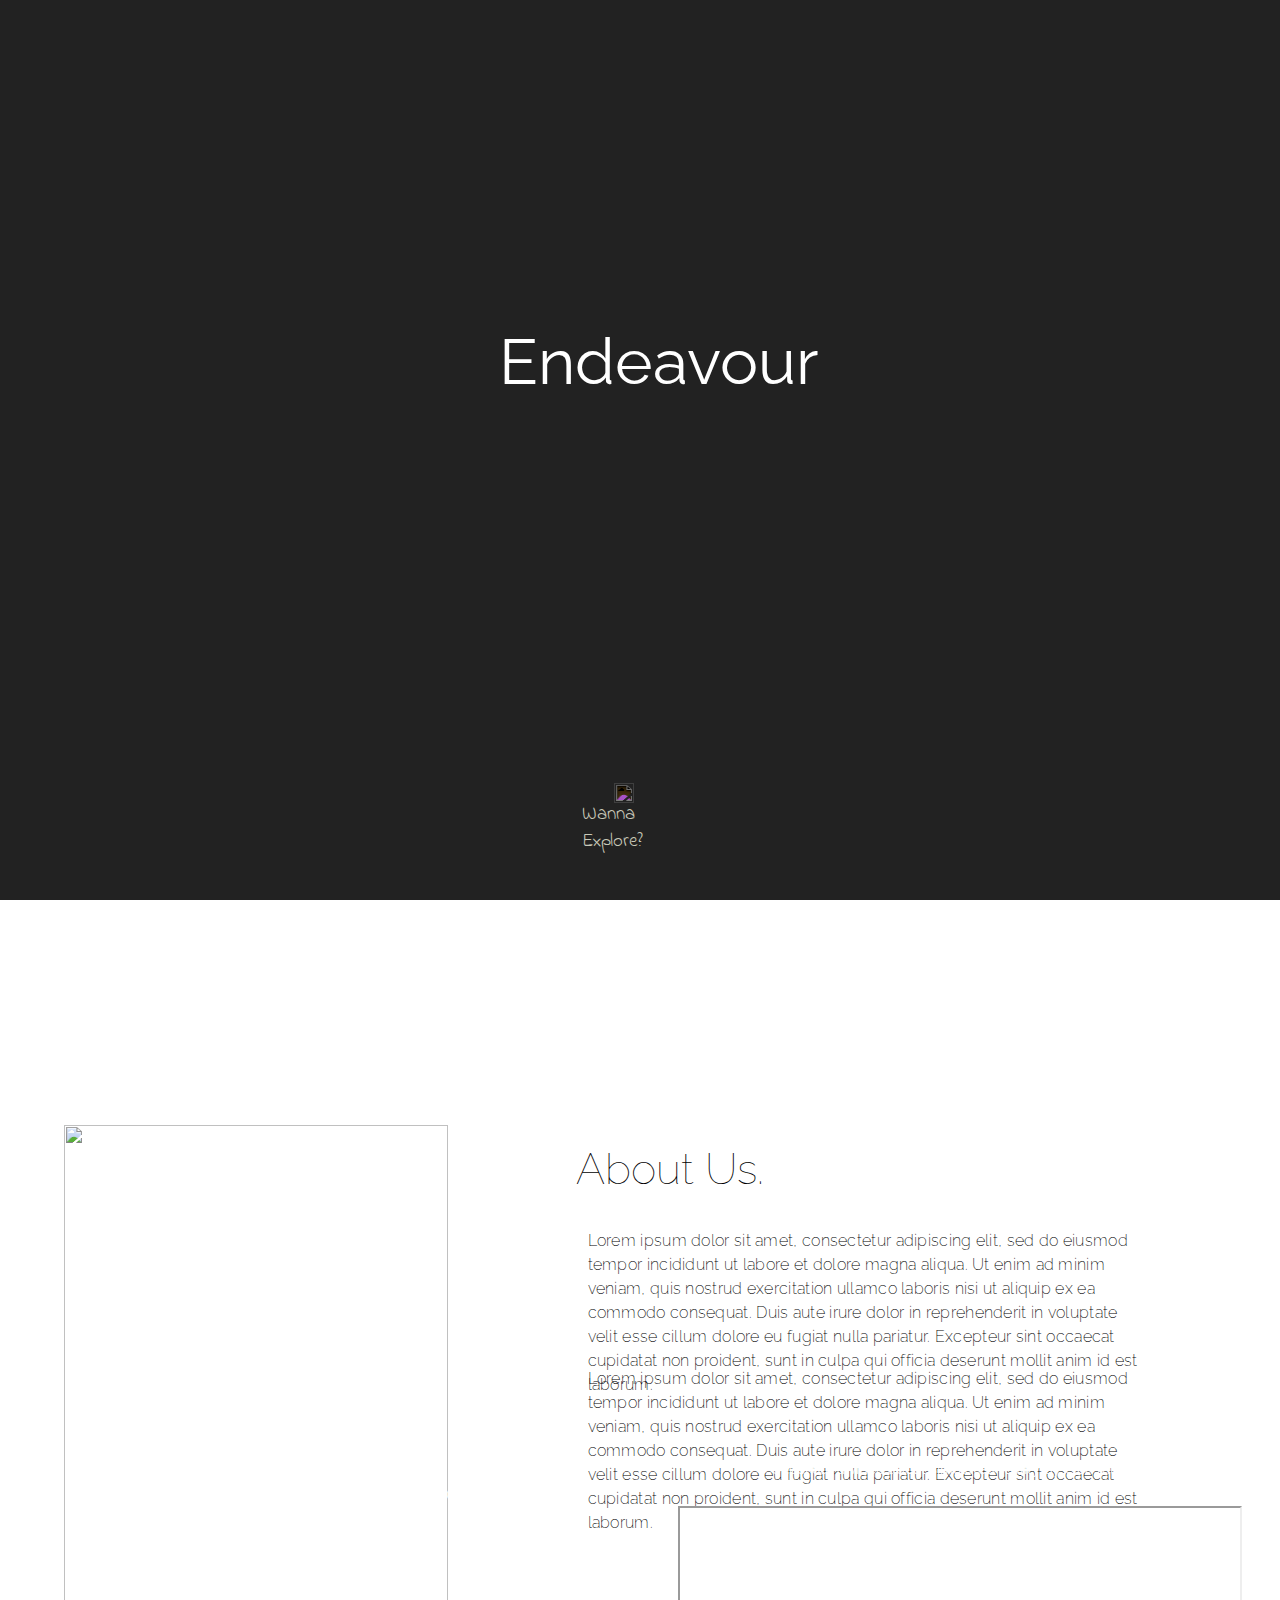
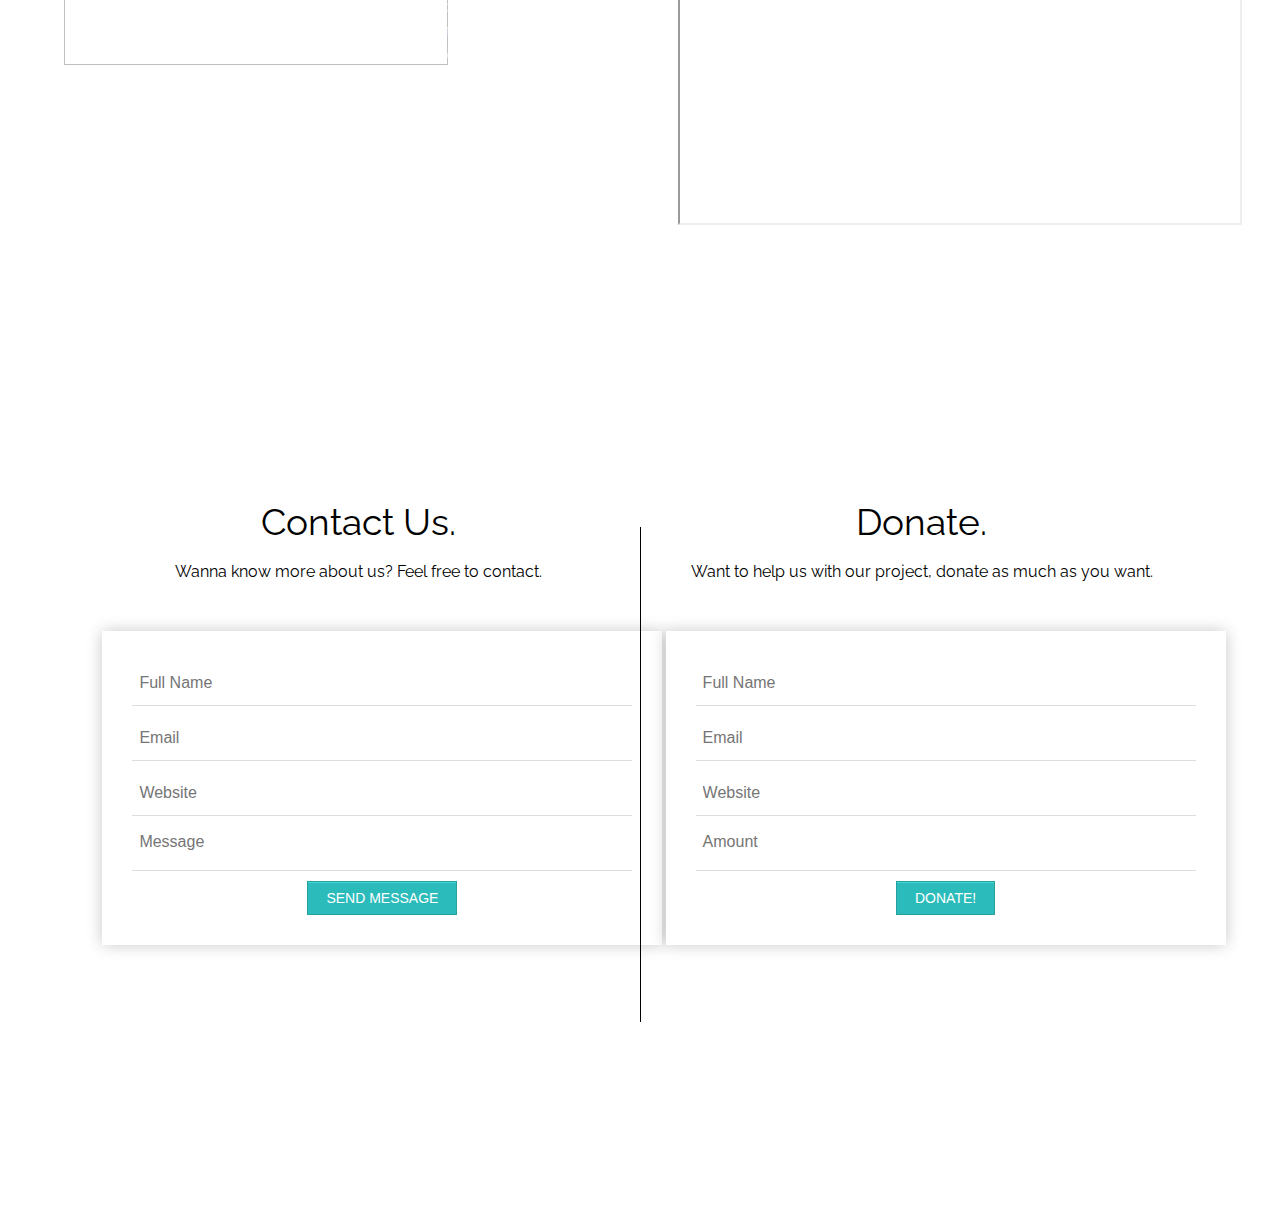
==== commit db84f125: "Add files via upload" ====
--- a/index.html
+++ b/index.html
@@ -1,161 +1,103 @@
-<html>
-  <canvas id="gameCanvas" width="1440" height="740"></canvas>
-  <script>
-    var canvas;
-    var canvasContext;
-    var ballX = 50;
-    var ballSpeedX = 5;
-    var ballY = 50;
-    var ballSpeedY = 10;
-    var paddle1Y = 250;
-    var paddle2Y = 250;
-    var player1Score = 0;
-    var player2Score = 0;
-    var showingWinScreen = false;
-    var showingTime = false;
-    var fps = 60;
-    var time = 3*fps;
-    const WINNING_SCORE = 3;
-    const PADDLE_HEIGHT = 100;
-    const PADDLE_THICKNESS = 10;
-    function calculateMousePos(evt){
-      var rect = canvas.getBoundingClientRect();
-      var root = document.documentElement;
-      var mouseX = evt.clientX - rect.left - root.scrollLeft;
-      var mouseY = evt.clientY - rect.top - root.scrollTop;
-      return {x:mouseX,y:mouseY};
-    }
-    function handleMouseClick(evt){
-      if(showingWinScreen){
-        player1Score=0; player2Score=0;
-        showingWinScreen=0;
-      }
-    }
-    window.onload = function(){
-      canvas = document.getElementById('gameCanvas');
-      canvasContext = canvas.getContext('2d');
-
-      setInterval(function(){
-        canvasContext.font = "30px Arial";
-        if(!showingTime){
-          moveEverything();
-        }else{
-          time--;
-          if(time==0){
-            showingTime=false;
-          }
-        }
-        drawEverything();
-      },1000/fps);
-      canvas.addEventListener('mousedown',handleMouseClick);
-      canvas.addEventListener('mousemove',function(evt){
-        var mousePos = calculateMousePos(evt);
-        paddle1Y= mousePos.y-(PADDLE_HEIGHT/2);
-      });
-    }
-    function ballReset(){
-      if(player1Score >= WINNING_SCORE || player2Score >= WINNING_SCORE){
-        showingWinScreen=true;
-      }
-      showingTime=true;
-      time=3*fps;
-      iballSpeedX = -ballSpeedX;
-      ballSpeedY=0;
-      ballX = canvas.width/2;
-      ballY = canvas.height/2;
-    }
-    function computerMovement(){
-      if(ballX > 3*canvas.width/4){
-      var paddle2YCenter = paddle2Y + (PADDLE_HEIGHT/2);
-        if(paddle2YCenter < ballY-45){
-          paddle2Y+=10;
-        }else if(paddle2YCenter > ballY+45){
-          paddle2Y-=10;
-        }
-      }
-    }
-    function computerMovement2(){
-      if(ballX < canvas.width/3){
-        var paddle1YCenter = paddle1Y + (PADDLE_HEIGHT/2);
-        if(paddle1YCenter < ballY-35){
-          paddle1Y+=100;
-        }else if(paddle1YCenter > ballY+35){
-          paddle1Y-=100;
-        }
-      }
-    }
-    function moveEverything(){
-      if(showingWinScreen || showingTime){
-        return;
-      }
-      computerMovement();
-      //computerMovement2();
-      ballX += ballSpeedX;
-      if(ballX <= 0){
-        //ballSpeedX = -ballSpeedX;
-        if(ballY > paddle1Y && ballY < paddle1Y+PADDLE_HEIGHT){
-          ballSpeedX = -ballSpeedX;
-          var deltaY = ballY-(paddle1Y+PADDLE_HEIGHT/2);
-          ballSpeedY = deltaY * 0.55;
-        }else{
-          player2Score++;
-          ballReset();
-        }
-      }
-      if(ballX+10 > canvas.width){
-        if(ballY > paddle2Y && ballY < paddle2Y+PADDLE_HEIGHT){
-          ballSpeedX = -ballSpeedX;
-          var deltaY = ballY-(paddle2Y+PADDLE_HEIGHT/2);
-          ballSpeedY = deltaY * 0.55;
-        }else{
-          player1Score++;
-          ballReset();
-        }
-      }
-      ballY += ballSpeedY;
-      if(ballY+10 > canvas.height || ballY <= 0){
-        ballSpeedY = -ballSpeedY;
-      }
-    }
-    function drawNet(){
-      for(var i=0; i<canvas.height; i+=40){
-        canvasContext.fillStyle = 'white';
-        canvasContext.fillRect(canvas.width/2-1,i,2,20);
-      }
-    }
-    function drawEverything(){
-      canvasContext.fillStyle = 'black';
-      canvasContext.fillRect(0,0,canvas.width,canvas.height);
-      if(showingWinScreen){
-        canvasContext.fillStyle = 'white';
-        if(player1Score >= WINNING_SCORE){
-          canvasContext.fillText("Left Player won!",canvas.width/2-100,200);
-        }else{
-          canvasContext.fillText("Right Player won!",canvas.width/2-100,200);
-        }
-        canvasContext.font = "60px Arial";
-        canvasContext.fillText(player1Score + " - " + player2Score,canvas.width/2-50,350);
-        canvasContext.font = "30px Arial";
-        canvasContext.fillText("click to continue",canvas.width/2-100,500);
-        return;
-      }
-      if(showingTime){
-        canvasContext.fillStyle = 'white';
-        canvasContext.font = "60px Arial";
-        canvasContext.fillText(Math.round(time/fps),canvas.width/2-15,canvas.height/2-100);
-      }
-        canvasContext.fillStyle = 'white';
-        canvasContext.fillRect(0,paddle1Y,PADDLE_THICKNESS,PADDLE_HEIGHT);
-      canvasContext.fillStyle = 'white';
-      canvasContext.fillRect(canvas.width-PADDLE_THICKNESS,paddle2Y,PADDLE_THICKNESS,PADDLE_HEIGHT);
-      canvasContext.fillStyle = 'white';
-      drawNet();
-      canvasContext.font = "30px Arial";
-      canvasContext.beginPath();
-      canvasContext.arc(ballX,ballY, 10,0, Math.PI*2,true);
-      canvasContext.fill();
-      canvasContext.fillText(player1Score,100,100);
-      canvasContext.fillText(player2Score,canvas.width-100,100);
-    }
-  </script>
-</html>
+<!doctype html> 
+<html lang = "en">
+	<head>
+		<meta charset = "utf-8"> 
+		<title> Endeavour </title>
+		<link rel = "stylesheet" href = "index.css"> 
+		<link href="https://fonts.googleapis.com/css?family=Indie+Flower" rel="stylesheet">
+		<link href='https://fonts.googleapis.com/css?family=Raleway:400,200,300' rel='stylesheet' type='text/css'>
+	</head>
+	<body background = "#ddd">
+	<script src = "js/particles.js"></script>
+	<script src = "js/config.js"></script>
+	<div style ="position:absolute; font:normal 4em Raleway; color:#fff;margin-left:39%;top:36%;">Endeavour</div>
+	<div id="particles">
+		<canvas class="canvas" style="width:100%;height:100%;position:absolute;display: block;"></canvas>
+	</div>
+	<div id = "nav">
+		<div id = "nv_title"><span style = "position:absolute; margin-top:1.25%;margin-left:2%;">Endeavour</span></div>
+		<div id = "nv_nav">
+			<div class = "nv_ele">
+				<a href = "#about" class = "unlin">About Us</a>
+			</div>
+			<div class = "nv_ele">
+				<a href = "#project" class = "unlin">The Project</a>
+			</div>
+			<div class = "nv_ele">
+				<a href = "#contrib" class = "unlin">Contribute</a>
+			</div>
+		</div>
+	</div>
+	<div id = "logo"> </div> 
+	<div id = "btm_img">
+		<a href = "#about"><img src = "img/down.png"></a>
+	</div>
+	<div id  = "btm_txt">Wanna Explore?</div>
+	<div id = "about">
+		<div id = "grid"><img src = "img/cube.gif"> </div>
+		<div id = "abt_mn">
+			<div id = "abt_tit">About Us.</div>
+			<div class = "abt_bd">
+				Lorem ipsum dolor sit amet, consectetur adipiscing elit, sed do eiusmod tempor incididunt ut labore et dolore magna aliqua. Ut enim ad minim veniam, quis nostrud exercitation ullamco laboris nisi ut aliquip ex ea commodo consequat. Duis aute irure dolor in reprehenderit in voluptate velit esse cillum dolore eu fugiat nulla pariatur. Excepteur sint occaecat cupidatat non proident, sunt in culpa qui officia deserunt mollit anim id est laborum.
+			</div>
+			<div class = "abt_bd" style = "margin-top:30%;">
+				Lorem ipsum dolor sit amet, consectetur adipiscing elit, sed do eiusmod tempor incididunt ut labore et dolore magna aliqua. Ut enim ad minim veniam, quis nostrud exercitation ullamco laboris nisi ut aliquip ex ea commodo consequat. Duis aute irure dolor in reprehenderit in voluptate velit esse cillum dolore eu fugiat nulla pariatur. Excepteur sint occaecat cupidatat non proident, sunt in culpa qui officia deserunt mollit anim id est laborum.
+			</div>
+		</div>
+	</div>
+	<div id = "project">
+		<div id = "pro_txt">
+			<div id = "pt_hd">The Project - Simulated Reality.</div> 
+			<div class = "pt_txt">Lorem ipsum dolor sit amet, consectetur adipiscing elit, sed do eiusmod tempor incididunt ut labore et dolore magna aliqua. Ut enim ad minim veniam, quis nostrud exercitation ullamco laboris nisi ut aliquip ex ea commodo consequat. Duis aute irure dolor in reprehenderit in voluptate velit esse cillum dolore eu fugiat nulla pariatur. Excepteur sint occaecat cupidatat non proident, sunt in culpa qui officia deserunt mollit anim id est laborum.</div>
+			<div class = "pt_txt" style = "margin-top:30%;">Lorem ipsum dolor sit amet, consectetur adipiscing elit, sed do eiusmod tempor incididunt ut labore et dolore magna aliqua. Ut enim ad minim veniam, quis nostrud exercitation ullamco laboris nisi ut aliquip ex ea commodo consequat. Duis aute irure dolor in reprehenderit in voluptate velit esse cillum dolore eu fugiat nulla pariatur. Excepteur sint occaecat cupidatat non proident, sunt in culpa qui officia deserunt mollit anim id est laborum.</div>
+			<div class = "pt_bt">"The odds we’re in base reality is one in billions"</div>
+			<span style = "position:absolute;bottom:-3%;right:5%;font-family:Raleway; font-size:1.1em;color:#fff;"> -  Elon Musk</span>
+		</div>
+		<div id = "pro_vid">
+			<span style = "font:normal 0.9em Raleway;color:#fff;font-style:italic.
+			;">Checkout a video about simulated reality by elon musk!</span>
+			<iframe style = "margin-top:5%;"width="560" height="315" src="https://www.youtube.com/embed/XVIlT-4xyrw" padding = "5px" allowfullscreen></iframe>
+			<div id = "prvi_bt">
+				<div class = "pb_ele"><im</div>
+				<div class = "pb_ele" style = "margin-left:12%;margin-right:12%;"></div>
+				<div class = "pb_ele"></div>
+			</div>
+		</div>
+	</div>
+	<div id = "contrib">
+		<div id = "dv1">
+			<span style = "font:normal 2.3em Raleway;">Contact Us.</span>
+			<br><br>
+			<span style = "font:normal 1em Raleway;">Wanna know more about us? Feel free to contact.</span>
+			<br>
+			<div class="form-style-8">
+  				<form>
+    			<input type="text" name="field1" placeholder="Full Name" />
+   				 <input type="email" name="field2" placeholder="Email" />
+    				<input type="url" name="field3" placeholder="Website" />
+    				<textarea placeholder="Message" onkeyup="adjust_textarea(this)"></textarea>
+    			<input type="button" value="Send Message" />
+  				</form>
+			</div>
+		</div>
+		<div id ="line"></div>
+		<div id = "dv2">
+			<span style = "font:normal 2.3em Raleway;">Donate.</span>
+			<br><br>
+			<span style = "font:normal 1em Raleway;">Want to help us with our project, donate as much as you want.</span>
+			<div class="form-style-8">
+  				<form>
+    			<input type="text" name="field1" placeholder="Full Name" />
+   				 <input type="email" name="field2" placeholder="Email" />
+    				<input type="url" name="field3" placeholder="Website" />
+    				<textarea placeholder="Amount" onkeyup="adjust_textarea(this)"></textarea>
+    			<input type="button" value="Donate!" />
+  				</form>
+			</div>
+		</div>
+	</div>
+	<script src = "js/jquery.js"></script>
+	<script src = "js/index.js"></script>
+	
+	</body>
+</html>--- a/index.css
+++ b/index.css
@@ -0,0 +1,373 @@
+::-webkit-scrollbar{
+	width: 10px;
+	background:#555;
+}
+
+::-webkit-scrollbar-track{
+	background:#555;
+}
+::-webkit-scrollbar-thumb{
+	background:#888;
+}
+body {
+  margin: 0;
+  text-align: :center;
+  width: 100%;
+  height: 100%;
+}
+
+canvas {
+  display: block;
+  vertical-align: bottom;
+}
+#particles {
+    position: absolute;
+    z-index: -1;
+    width: 100%;
+    height: 100%;
+    background-position: center;
+    background:#222;
+}
+#logo{
+	width:30%;
+	height:30%;
+	position: absolute;
+	vertical-align: center;
+}
+#btm_txt{
+	position: absolute;
+	bottom: 5%;
+	left:45.5%;
+	right:45.5%;
+	color:#c8c9b9;
+	font:normal 1.18em Indie Flower;
+}
+#btm_img{
+	bottom:10%;
+	position: absolute;
+	left:48%;
+	right:48%;
+	width:2%;
+	height:3%;
+}
+#btm_img img{
+	width:100%;
+	height:100%;
+	filter: invert(1);
+}
+#btm_img:hover{
+	animation-name:btm;
+	animation-duration: 0.75s;
+}
+@-webkit-keyframes btm {
+  0%,
+  50%,
+  100% {
+    -webkit-transform: translateY(0);
+    transform: translateY(0);
+  }
+
+  25%,
+  75% {
+    -webkit-transform: translateY(6px);
+    transform: translateY(6px);
+  }
+}
+
+@keyframes hvr-icon-down {
+  0%,
+  50%,
+  100% {
+    -webkit-transform: translateY(0);
+    transform: translateY(0);
+  }
+
+  25%,
+  75% {
+    -webkit-transform: translateY(6px);
+    transform: translateY(6px);
+  }
+}
+
+#about{
+	width:100%;
+	height:100%;
+	top:100%;
+	position: absolute;
+}
+#nav{
+	position: fixed;
+	width: 100%;
+	height:8%;
+	background:#232323;
+	opacity: 0.9;
+	z-index: 10;	
+	box-shadow: 0px 1px 5px 1px rgba(0,0,0,0.6);
+	display: none;
+}
+#nv_title{
+	float:left;
+	width: 20%;
+	height:100%;
+	color: #fff;
+	font:normal 1em Raleway;
+}
+#nv_nav{
+	width:30%;
+	height:100%;
+	float:right;
+	margin-right:4%;
+}
+.nv_ele{
+	width:33.3333333%;
+	height:100%;
+	float: left;
+	display: table;
+	color: #fff;
+}
+a{
+	display: table;
+	text-decoration: none;
+	color:#fff;
+}
+.unlin{
+  display: table-cell;
+  vertical-align: middle;
+  text-align: center;
+  -webkit-transform: perspective(1px) translateZ(0);
+  transform: perspective(1px) translateZ(0);
+  box-shadow: 0 0 1px transparent;
+  position: relative;
+  font: normal 0.8em Raleway;
+  overflow: hidden;
+}
+.unlin:before{
+ content: "";
+  position: absolute;
+  z-index: -10;
+  left: 50%;
+  right: 50%;
+  bottom:25%;
+  margin: 0;
+  background: #fff;
+  height: 1px;
+  -webkit-transition-property: left, right;
+  transition-property: left, right;
+  -webkit-transition-duration: 0.3s;
+  transition-duration: 0.3s;
+  -webkit-transition-timing-function: ease-out;
+  transition-timing-function: ease-out;
+}
+.unlin:hover:before, .unlin:focus:before, .unlin:active:before {
+  left: 20%;
+  right: 20%;
+}
+#abt_mn{
+	width: 45%;
+	height:50%;
+	position: absolute;
+	right:10%;
+	top:27%;
+}
+#grid{
+	position: absolute;
+	width:30%;
+	height:60%;
+	top:25%;
+	left:5%;
+}
+#grid img{
+	width:100%;
+	height:100%;
+}
+#abt_tit{
+
+	font-size:2.7em;
+	font-family: Raleway;
+	font-weight:50;
+	color:#000;
+	text-align:left;
+}
+.abt_bd{
+	position: absolute;
+	margin-top:6%;
+	color:#000;
+	font-size:1em;
+	letter-spacing: 0.3px;
+	font-family: Raleway;
+	font-weight:200;
+	margin-left: 2%;
+	line-height: 150%;
+}
+#project{
+	position: absolute;
+	width: 100%;
+	height: 100%;
+	margin-top: 100%;
+	background:#333;
+	background: url("img/backt.jpg");
+	background-size: 100%;
+}
+#contrib{
+	position: absolute;
+	width: 100%;
+	height: 100%;
+	margin-top: 50%;
+
+}
+#pro_txt{
+	position: absolute;
+	width:43%;
+	height:65%;
+	top:20%;
+	left:6%;
+}
+#pt_hd{
+	font-size:2.7em;
+	font-family: Raleway;
+	font-weight:50;
+	color:#fff;
+	text-align:left;
+}
+.pt_txt{
+	position: absolute;
+	margin-top:6%;
+	color:#fff;
+	font-size:1em;
+	letter-spacing: 0.3px;
+	font-family: Raleway;
+	font-weight:200;
+	margin-left: 2%;
+	line-height: 150%;
+}
+.pt_bt{
+	position: absolute;
+	bottom:4%;
+	left:7%;
+	color: #fff;
+	font-family: Raleway;
+	font-weight:300;
+	font-style: italic;
+	font-size:1.5em;
+}
+#pro_vid{
+	position: absolute;
+	width: 43%;
+	height:72%;
+	top:20%;
+	right:4%;
+	text-align: center;
+}
+#prvi_bt{
+	width:70%;
+	height: 22%;
+	left:15%;
+	position: absolute;
+	bottom: 2% ;
+}
+
+.pb_ele{
+	width:25%;
+	height:100%;
+	float: left;
+}
+.pb_ele img{
+	width:120%;
+	height:100%;
+}
+#dv1{
+	width:40%;
+	height:65%;
+	position: absolute;
+	left:8%;
+	top:20%;
+	text-align:center;
+}
+#line{
+	position: absolute;
+	width:1px;
+	height:55%;
+	top:23%;
+	left:50%;
+	background:#000;
+}
+#dv2{
+	width:40%;
+	height:65%;
+	position: absolute;
+	right:8%;
+	top:20%;
+	text-align: center;
+}
+.form-style-8{
+    font-family: 'Open Sans Condensed', arial, sans;
+    width: 500px;
+    padding: 30px;
+    background: #FFFFFF;
+    margin: 50px auto;
+    box-shadow: 0px 0px 15px rgba(0, 0, 0, 0.22);
+    -moz-box-shadow: 0px 0px 15px rgba(0, 0, 0, 0.22);
+    -webkit-box-shadow:  0px 0px 15px rgba(0, 0, 0, 0.22);
+
+}
+.form-style-8 h2{
+    background: #4D4D4D;
+    text-transform: uppercase;
+    font-family: 'Open Sans Condensed', sans-serif;
+    color: #797979;
+    font-size: 18px;
+    font-weight: 100;
+    padding: 20px;
+    margin: -30px -30px 30px -30px;
+}
+.form-style-8 input[type="text"],
+.form-style-8 input[type="date"],
+.form-style-8 input[type="datetime"],
+.form-style-8 input[type="email"],
+.form-style-8 input[type="number"],
+.form-style-8 input[type="search"],
+.form-style-8 input[type="time"],
+.form-style-8 input[type="url"],
+.form-style-8 input[type="password"],
+.form-style-8 textarea,
+.form-style-8 select 
+{
+    box-sizing: border-box;
+    -webkit-box-sizing: border-box;
+    -moz-box-sizing: border-box;
+    outline: none;
+    display: block;
+    width: 100%;
+    padding: 7px;
+    border: none;
+    border-bottom: 1px solid #ddd;
+    background: transparent;
+    margin-bottom: 10px;
+    font: 16px Arial, Helvetica, sans-serif;
+    height: 45px;
+}
+.form-style-8 textarea{
+    resize:none;
+    overflow: hidden;
+}
+.form-style-8 input[type="button"], 
+.form-style-8 input[type="submit"]{
+    -moz-box-shadow: inset 0px 1px 0px 0px #45D6D6;
+    -webkit-box-shadow: inset 0px 1px 0px 0px #45D6D6;
+    box-shadow: inset 0px 1px 0px 0px #45D6D6;
+    background-color: #2CBBBB;
+    border: 1px solid #27A0A0;
+    display: inline-block;
+    cursor: pointer;
+    color: #FFFFFF;
+    font-family: 'Open Sans Condensed', sans-serif;
+    font-size: 14px;
+    padding: 8px 18px;
+    text-decoration: none;
+    text-transform: uppercase;
+}
+.form-style-8 input[type="button"]:hover, 
+.form-style-8 input[type="submit"]:hover {
+    background:linear-gradient(to bottom, #34CACA 5%, #30C9C9 100%);
+    background-color:#34CACA;
+}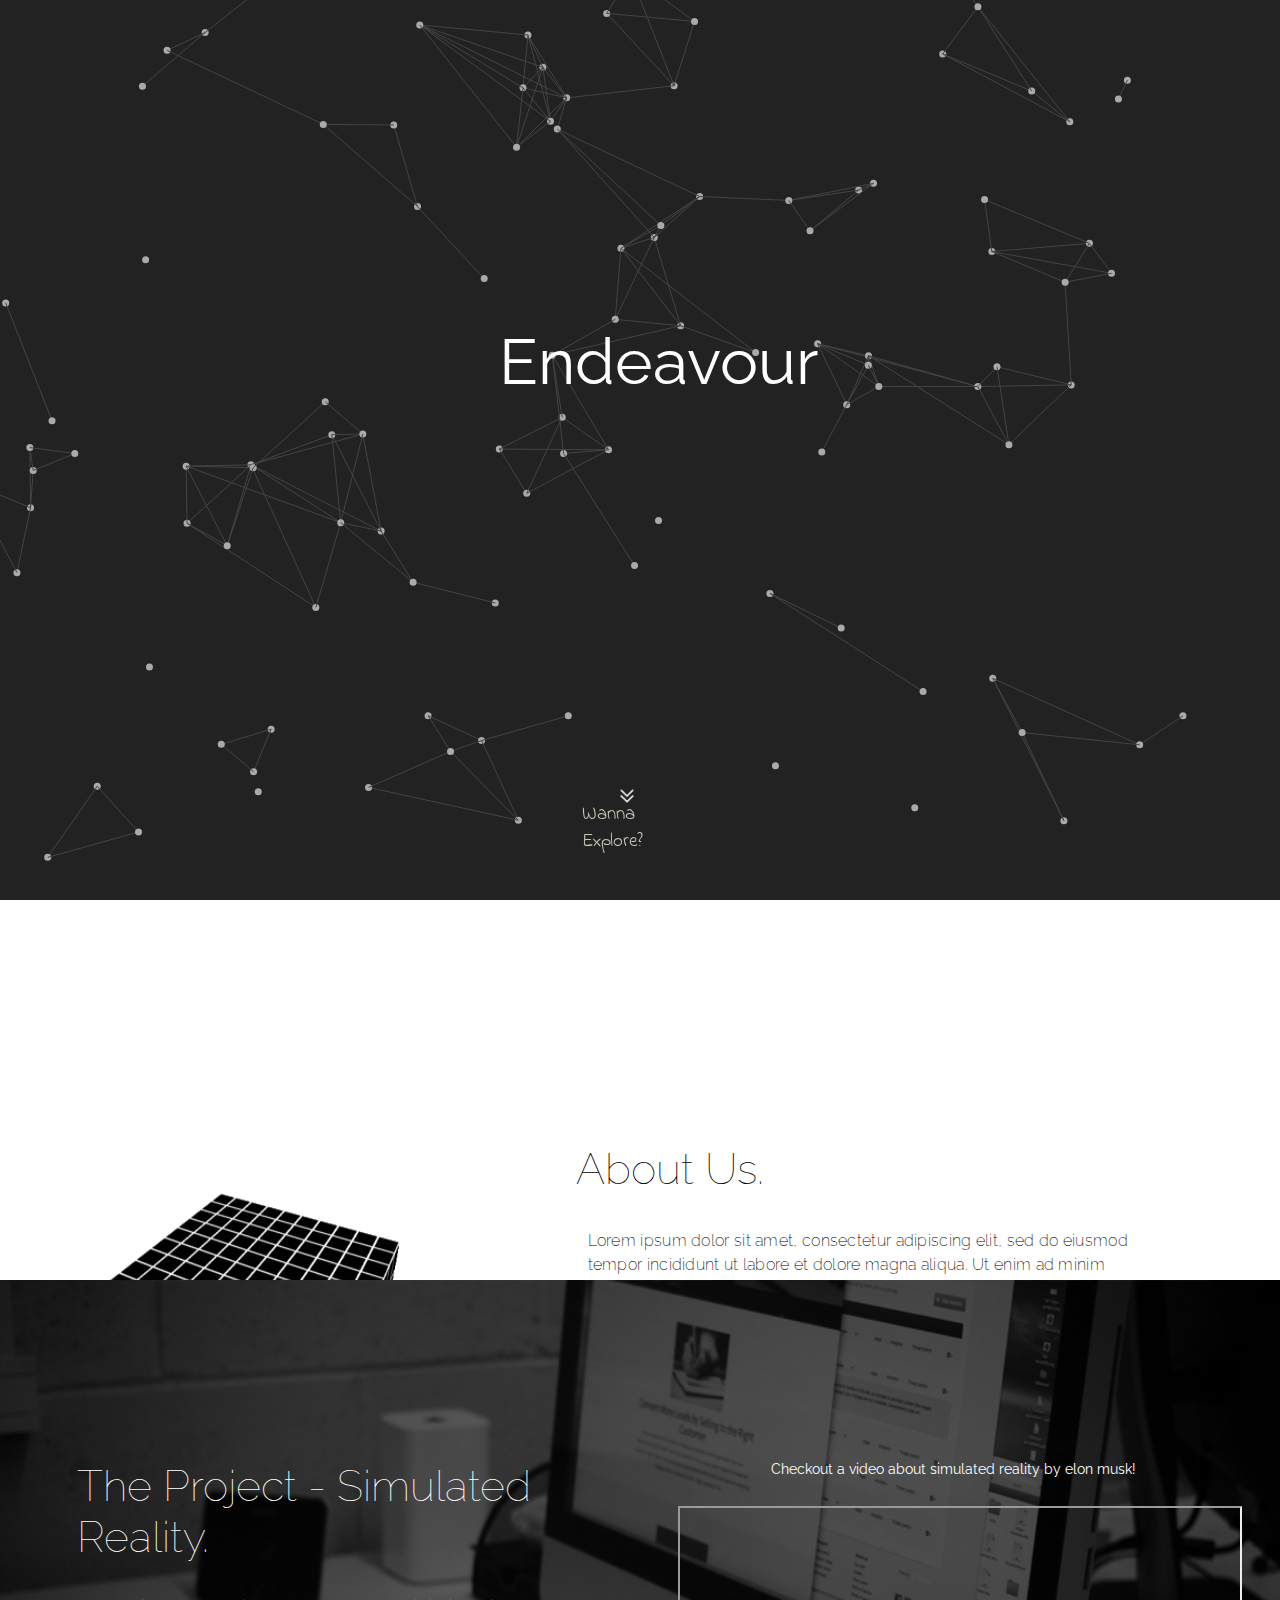
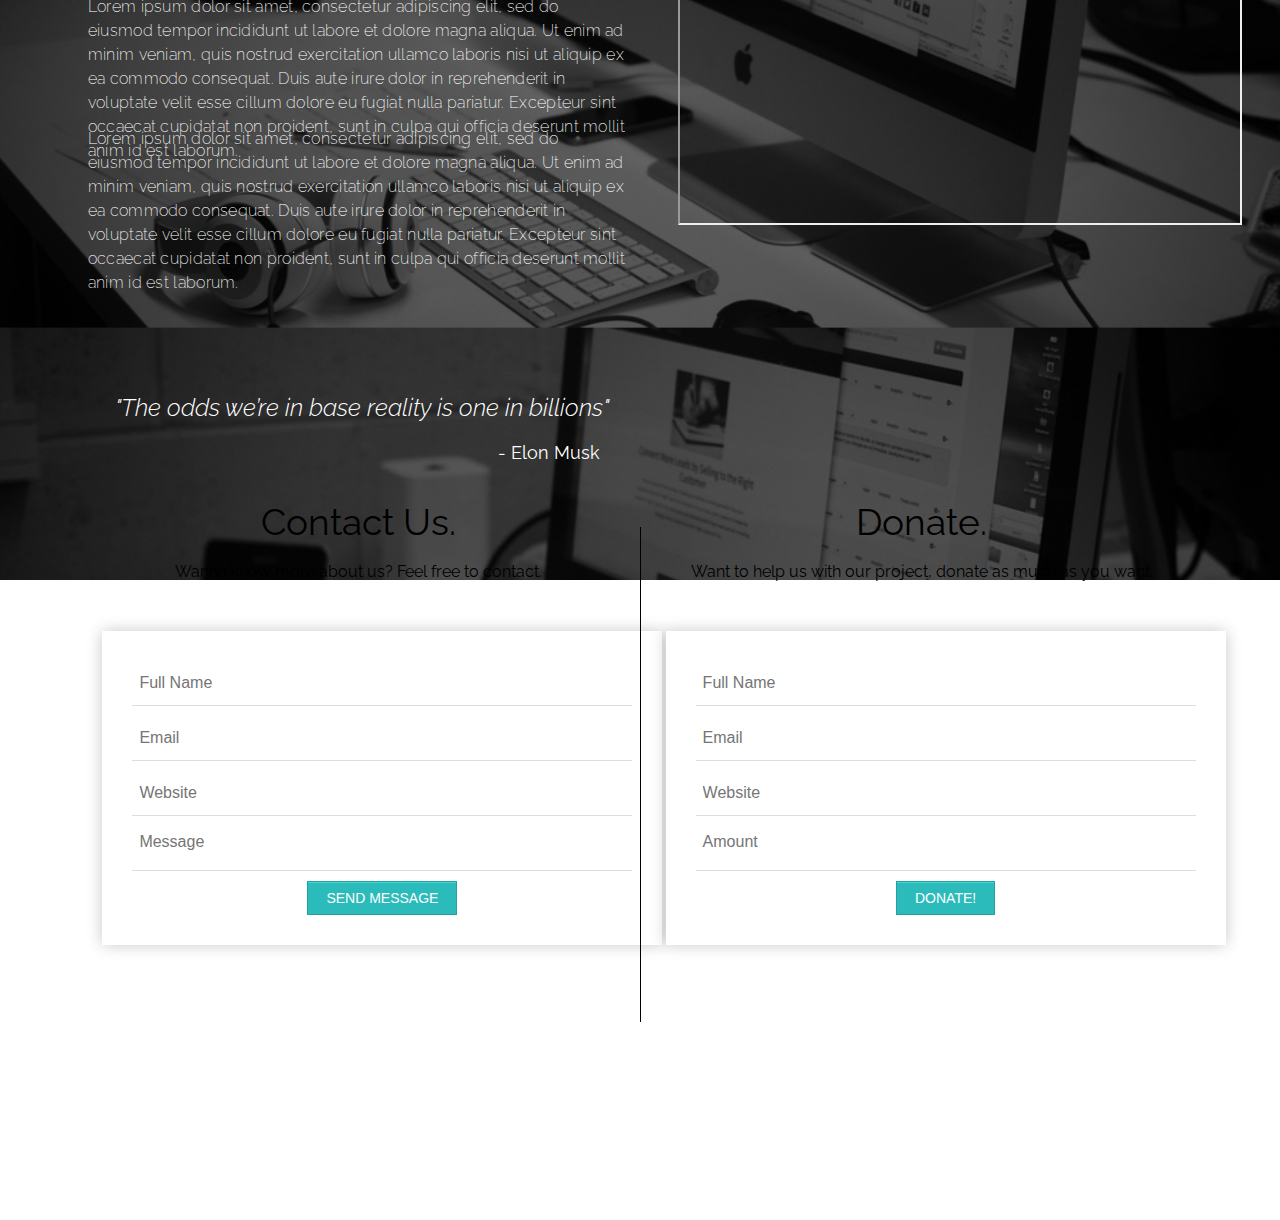
==== commit dd26aed1: "Update index.html" ====
--- a/index.html
+++ b/index.html
@@ -30,7 +30,7 @@
 	</div>
 	<div id = "logo"> </div> 
 	<div id = "btm_img">
-		<a href = "#about"><img src = "img/down.png"></a>
+		<a href = "#about"><img src = "/img/down.png"></a>
 	</div>
 	<div id  = "btm_txt">Wanna Explore?</div>
 	<div id = "about">
@@ -100,4 +100,4 @@
 	<script src = "js/index.js"></script>
 	
 	</body>
-</html>+</html>
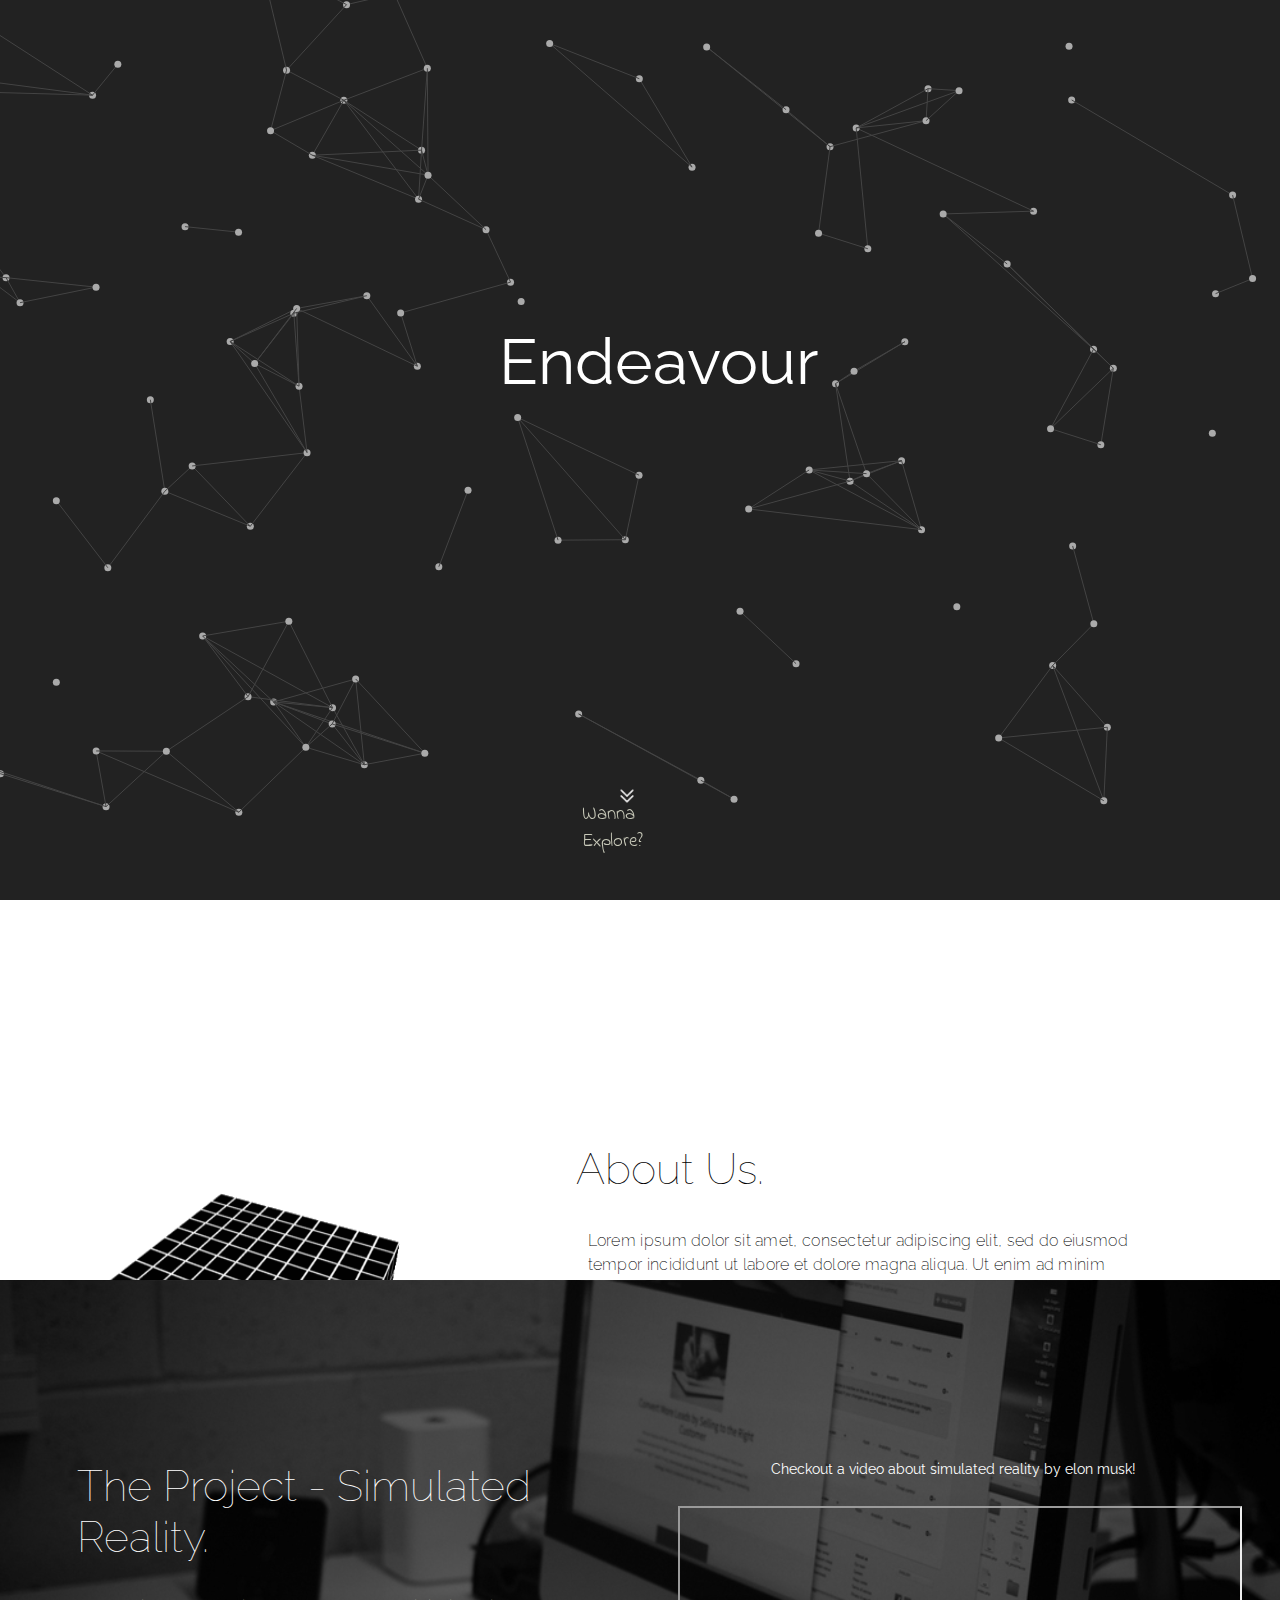
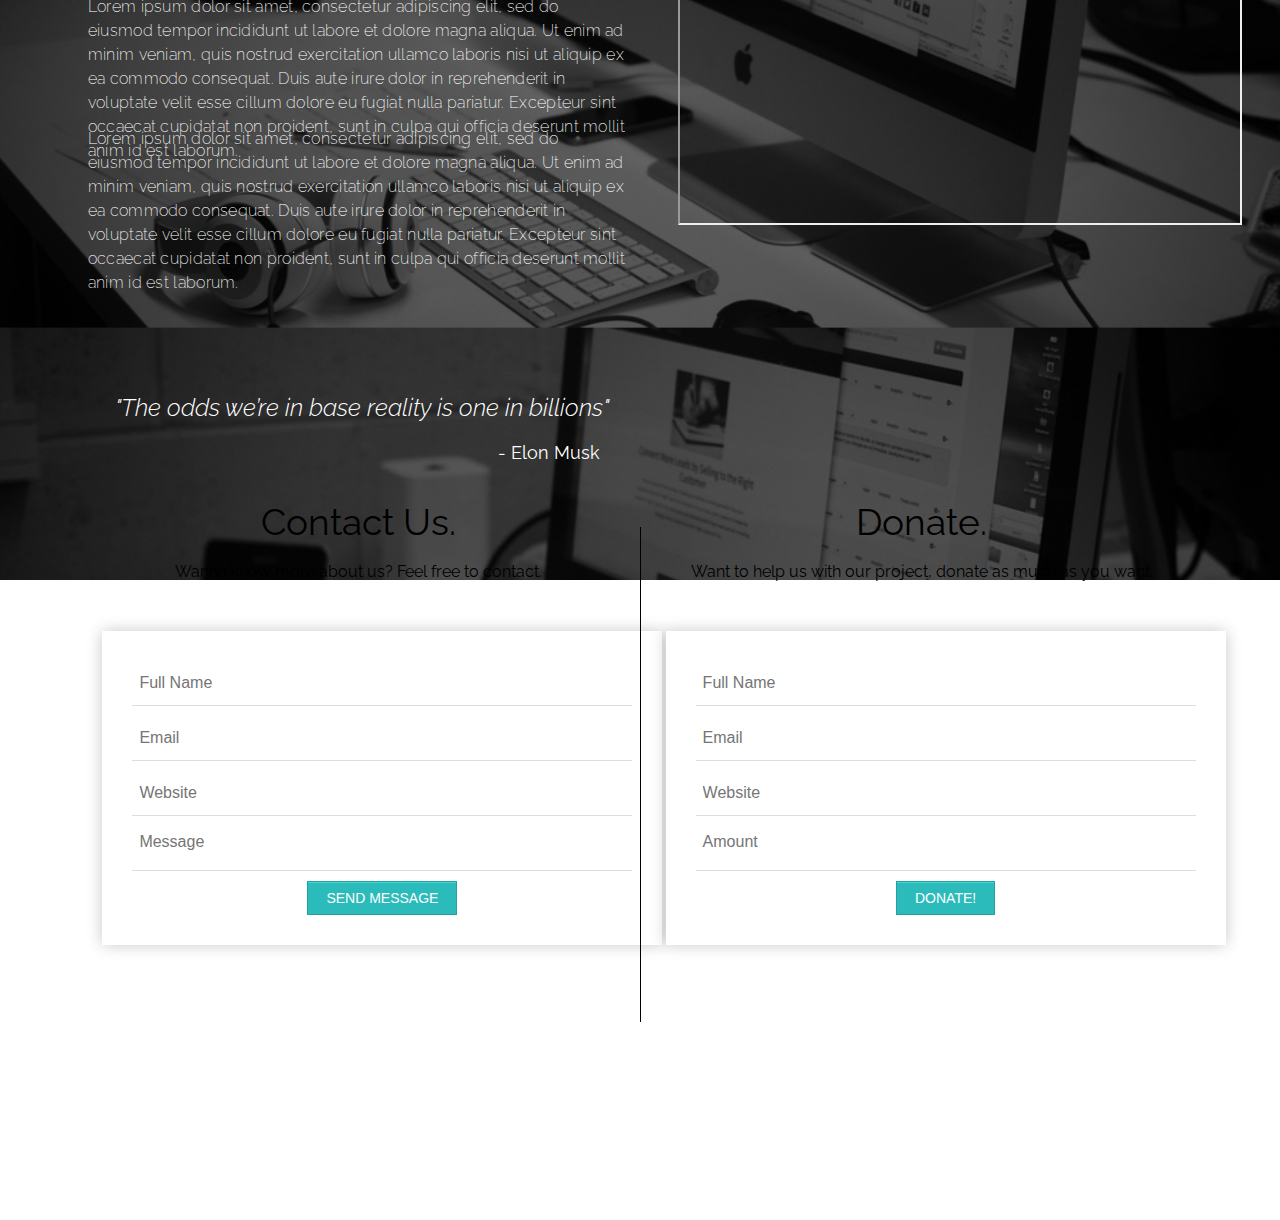
==== commit ae3c3146: "Update index.html" ====
--- a/index.html
+++ b/index.html
@@ -34,7 +34,7 @@
 	</div>
 	<div id  = "btm_txt">Wanna Explore?</div>
 	<div id = "about">
-		<div id = "grid"><img src = "img/cube.gif"> </div>
+		<div id = "grid"><img src = "/img/cube.gif"> </div>
 		<div id = "abt_mn">
 			<div id = "abt_tit">About Us.</div>
 			<div class = "abt_bd">
